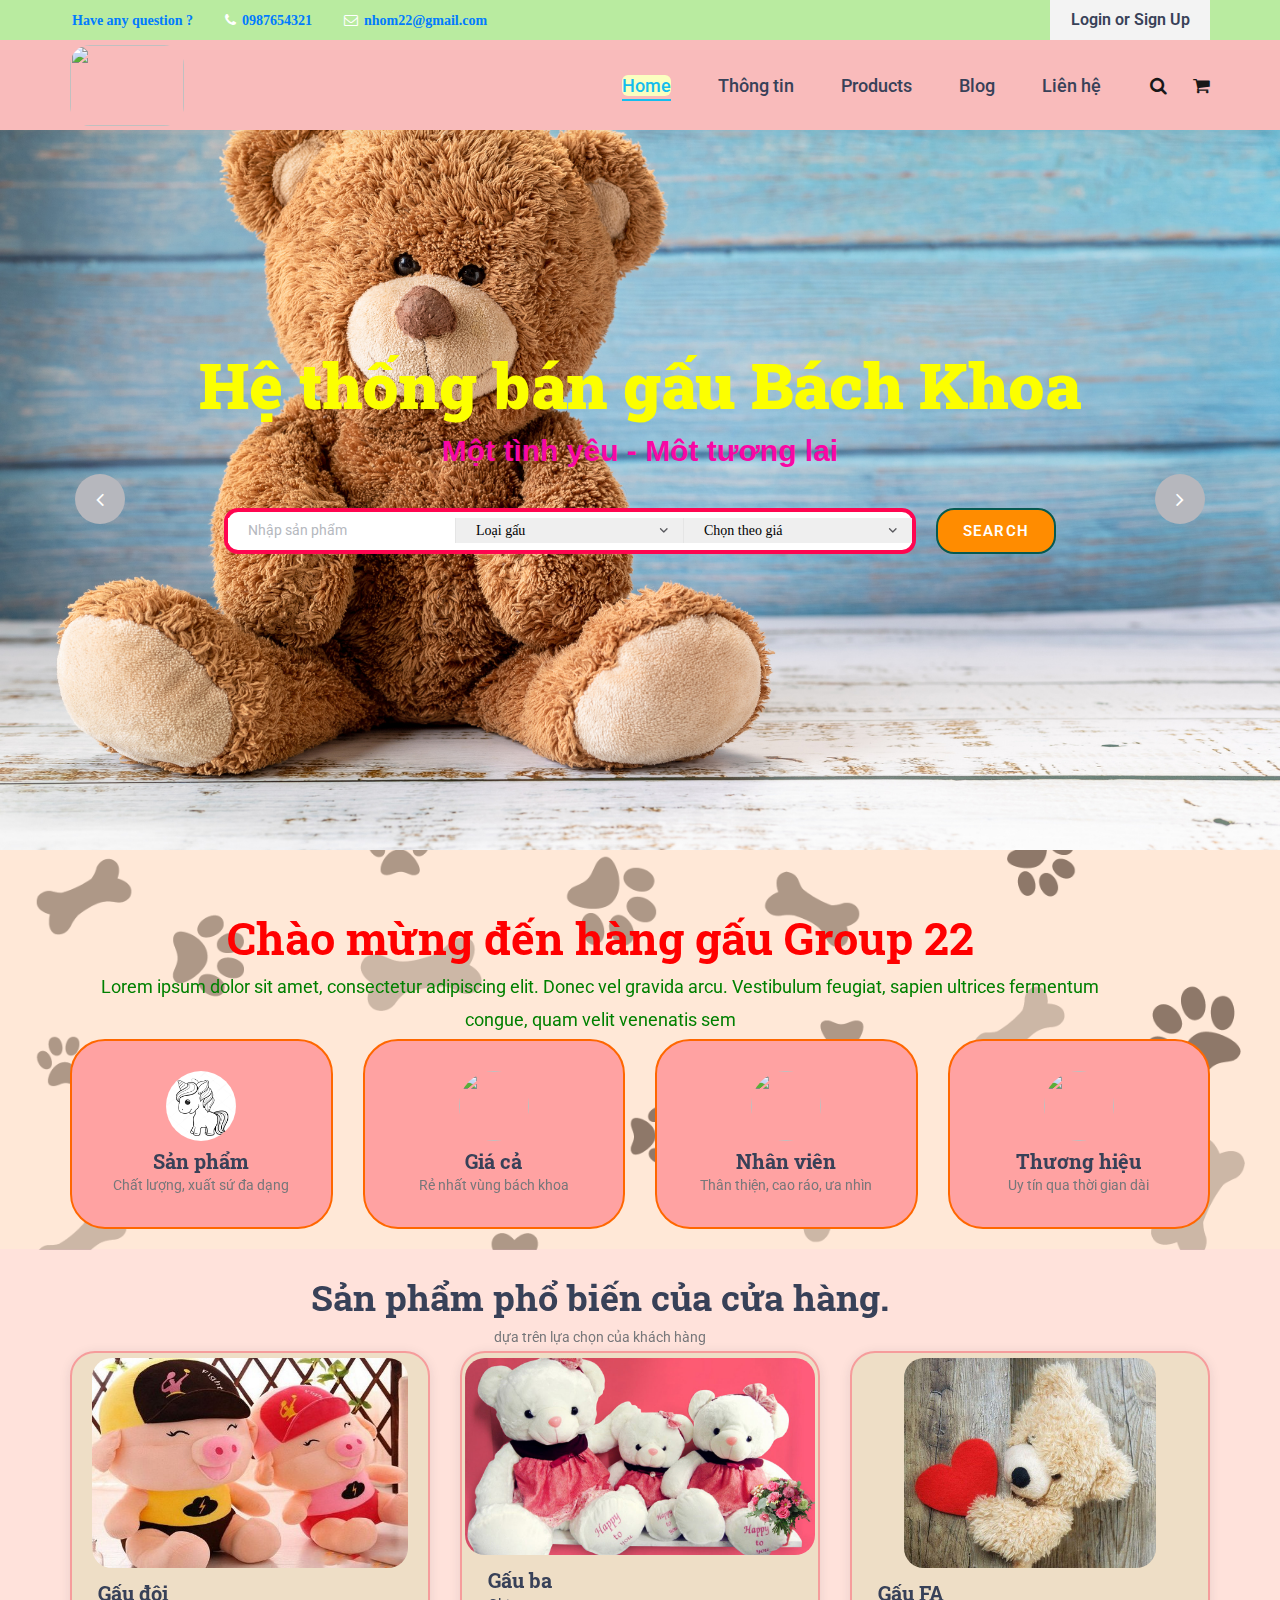
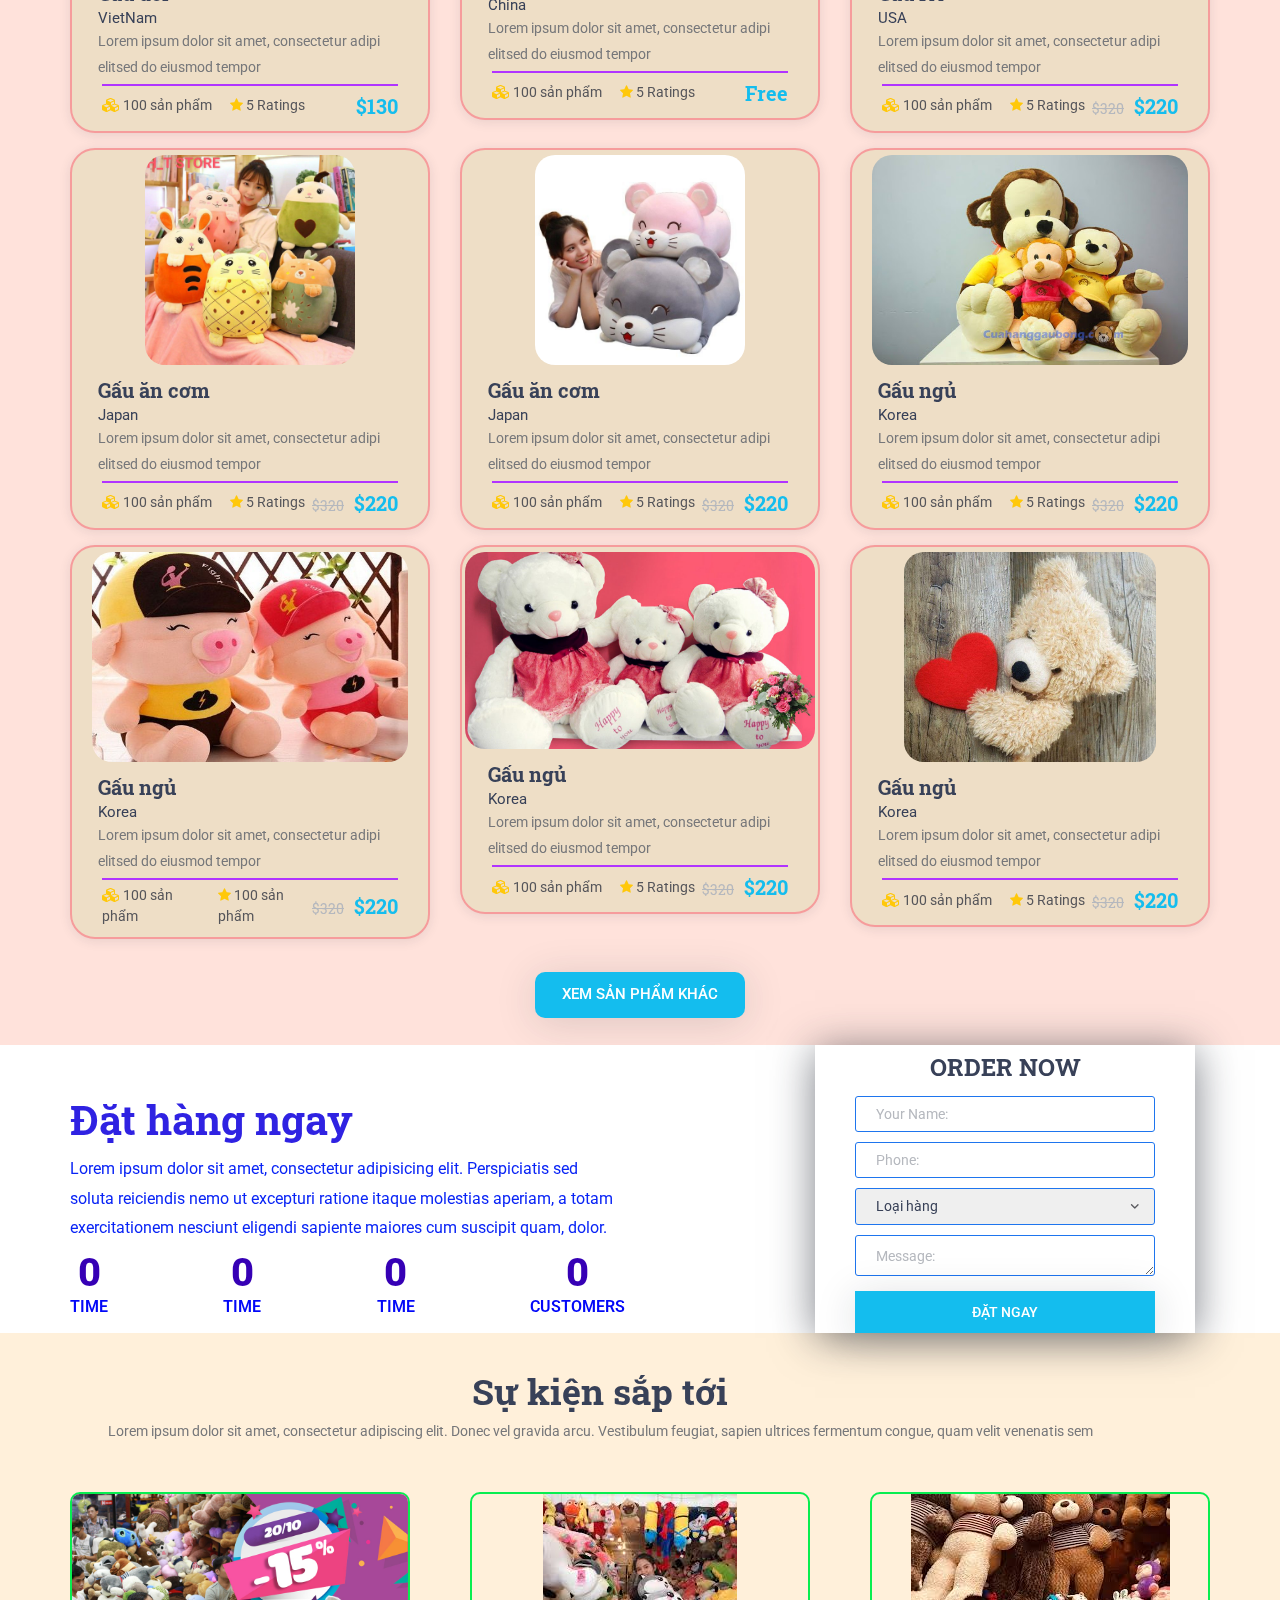
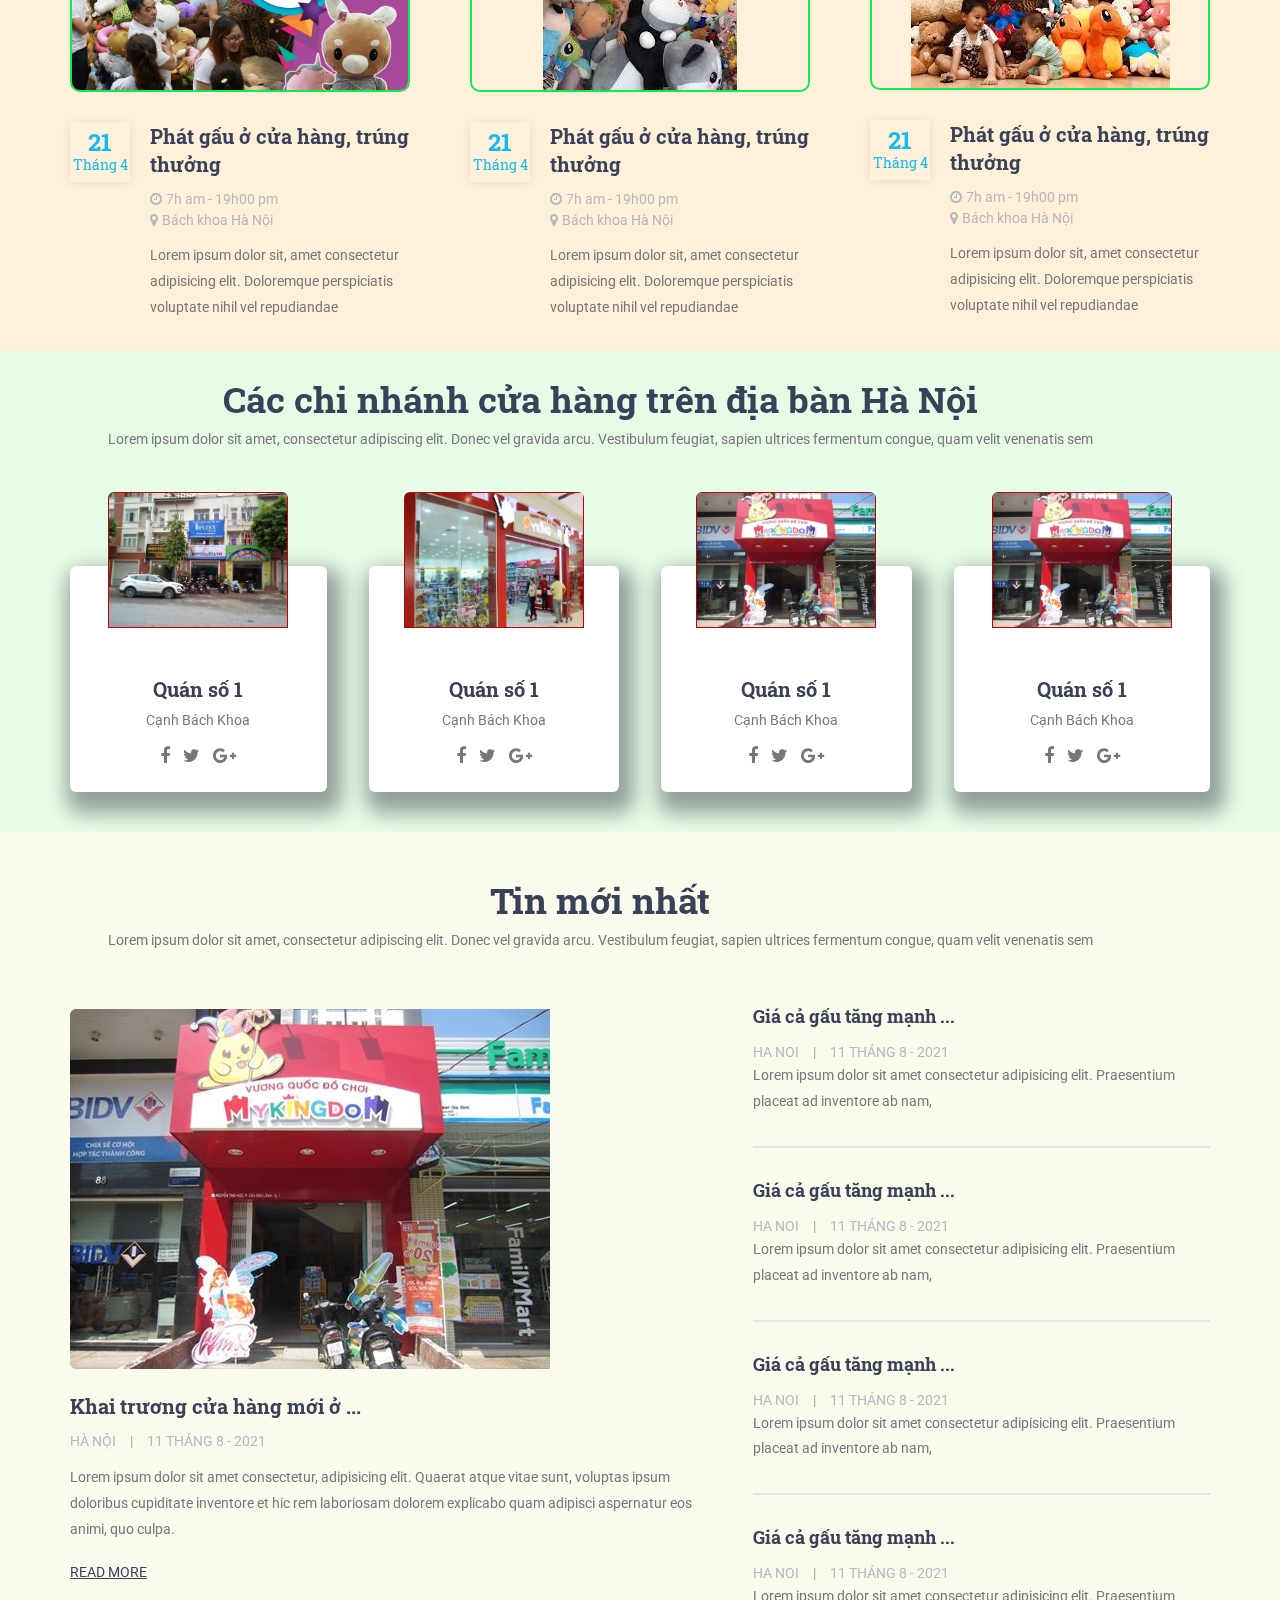
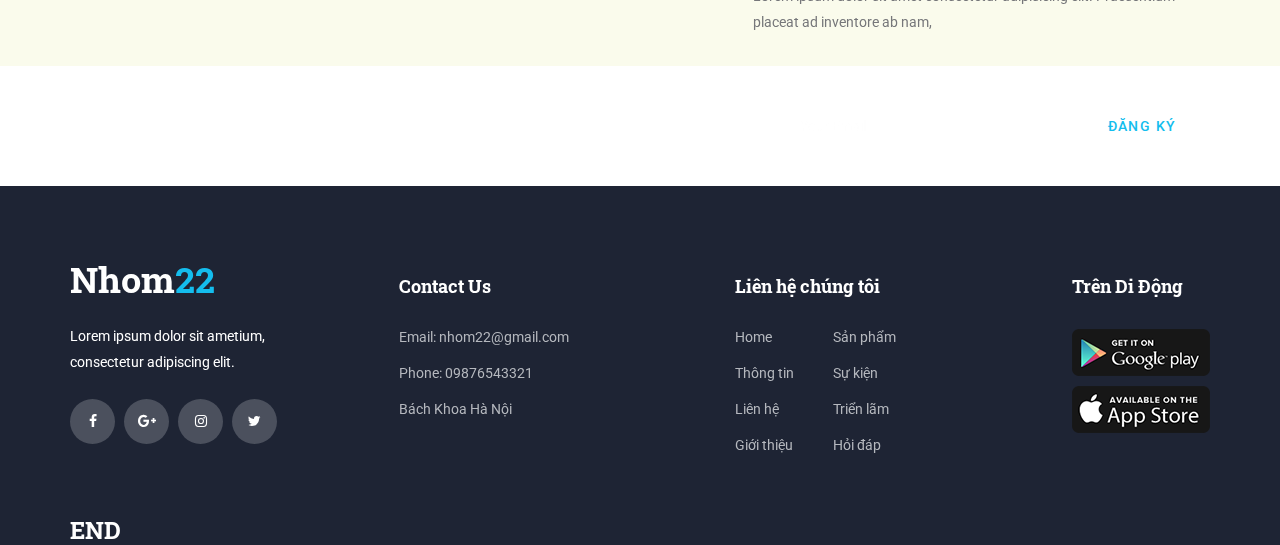
==== index.html @ e23684cd "upload" ====
<!DOCTYPE html>
<html lang="en">
<head>
<title>Nhóm 22</title>
<meta charset="utf-8">
<meta http-equiv="X-UA-Compatible" content="IE=edge">
<meta name="description" content="Unicat project">
<meta name="viewport" content="width=device-width, initial-scale=1">
<link rel="stylesheet" type="text/css" href="styles/bootstrap4/bootstrap.min.css">
<link href="plugins/font-awesome-4.7.0/css/font-awesome.min.css" rel="stylesheet" type="text/css">
<link rel="stylesheet" type="text/css" href="plugins/OwlCarousel2-2.2.1/owl.carousel.css">
<link rel="stylesheet" type="text/css" href="plugins/OwlCarousel2-2.2.1/owl.theme.default.css">
<link rel="stylesheet" type="text/css" href="plugins/OwlCarousel2-2.2.1/animate.css">
<link rel="stylesheet" type="text/css" href="styles/main_styles.css">
</head>
<body>

<div class="super_container">

	<!-- Header -->

	<header class="header">
			
		<!-- Top Bar -->
		<div class="top_bar">
			<div class="top_bar_container">
				<div class="container">
					<div class="row">
						<div class="col">
							<div class="top_bar_content d-flex flex-row align-items-center justify-content-start">
								<ul class="top_bar_contact_list">
									<li>
										<a id="question" href="">Have any question ?</a>
									</li>
									<li>
										<a href="">
											<i class="fa fa-phone" aria-hidden="true"></i>
											<div>0987654321</div>
										</a>
									</li>
									<li>
										<a href="">
											<i class="fa fa-envelope-o" aria-hidden="true"></i>
											<div>nhom22@gmail.com</div>
										</a>
									</li>
								</ul>
								<div class="top_bar_login ml-auto">
									<div class="login_button"><a href="#">Login or Sign Up</a></div>
								</div>
							</div>
						</div>
					</div>
				</div>
			</div>				
		</div>

		<!-- Header Content -->
		<div class="header_container">
			<div class="container">
				<div class="row">
					<div class="col">
						<div class="header_content d-flex flex-row align-items-center justify-content-start">
							<div class="logo_container">
								<a href="#">
									<img src="images/logo.png" alt="">
								</a>
							</div>
							<nav class="main_nav_contaner ml-auto">
								<ul class="main_nav">
									<li class="active"><a href="#">Home</a></li>
									<li><a href="">Thông tin</a></li>
									<li><a href="products.html">Products</a></li>
									<li><a href="">Blog</a></li>
									<li><a href="">Liên hệ</a></li>
								</ul>
								<div class="search_button"><i class="fa fa-search" aria-hidden="true"></i></div>

								<!-- Bonus tag -->

								<div class="shopping_cart"><i class="fa fa-shopping-cart" aria-hidden="true"></i></div>
								<div class="hamburger menu_mm">
									<i class="fa fa-bars menu_mm" aria-hidden="true"></i>
								</div>
							</nav>

						</div>
					</div>
				</div>
			</div>
		</div>

		<!-- Header Search Panel -->
		<div class="header_search_container">
			<div class="container">
				<div class="row">
					<div class="col">
						<div class="header_search_content d-flex flex-row align-items-center justify-content-end">
							<form action="#" class="header_search_form">
								<input type="search" class="search_input" placeholder="Search" required="required">
								<button class="header_search_button d-flex flex-column align-items-center justify-content-center">
									<i class="fa fa-search" aria-hidden="true"></i>
								</button>
							</form>
						</div>
					</div>
				</div>
			</div>			
		</div>			
	</header>

	<!-- Menu -->

	<div class="menu d-flex flex-column align-items-end justify-content-start text-right menu_mm trans_400">
		<div class="menu_close_container"><div class="menu_close"><div></div><div></div></div></div>
		<div class="search">
			<form action="#" class="header_search_form menu_mm">
				<input type="search" class="search_input menu_mm" placeholder="Search" required="required">
				<button class="header_search_button d-flex flex-column align-items-center justify-content-center menu_mm">
					<i class="fa fa-search menu_mm" aria-hidden="true"></i>
				</button>
			</form>
		</div>
		<nav class="menu_nav">
			<ul class="menu_mm">
				<li class="menu_mm"><a href="index.html">Home</a></li>
				<li class="menu_mm"><a href="#">Thông tin</a></li>
				<li class="menu_mm"><a href="#">Products</a></li>
				<li class="menu_mm"><a href="#">Blog</a></li>
				<li class="menu_mm"><a href="contact.html">Liên hệ</a></li>
			</ul>
		</nav>
	</div>
	
	<!-- Home -->

	<div class="home">
		<div class="home_slider_container">
			
			<!-- Home Slider -->
			<div class="owl-carousel owl-theme home_slider">
				
				<!-- Home Slider Item -->
				<div class="owl-item">
					<div class="home_slider_background" style="background-image:url(images/back_ground3.jpg)"></div>
					<div class="home_slider_content">
						<div class="container">
							<div class="row">
								<div class="col text-center">
									<div class="home_slider_title">Hệ thống bán gấu Bách Khoa</div>
									<div class="home_slider_subtitle">Một tình yêu - Môt tương lai</div>
									<div class="home_slider_form_container">
										<form action="#" id="home_search_form_1" class="home_search_form d-flex flex-lg-row flex-column align-items-center justify-content-between">
											<div class="d-flex flex-row align-items-center justify-content-start">
												<input type="search" class="home_search_input" placeholder="Nhập sản phẩm" required="required">
												<select class="dropdown_item_select home_search_input">
													<option>Loại gấu</option>
													<option>Category</option>
													<option>Category</option>
												</select>
												<select class="dropdown_item_select home_search_input">
													<option>Chọn theo giá</option>
													<option>>1000k</option>
													<option><500k</option>
												</select>
											</div>
											<button type="submit" class="home_search_button">search</button>
										</form>
									</div>
								</div>
							</div>
						</div>
					</div>
				</div>

				<!-- Home Slider Item -->
				<div class="owl-item">
					<div class="home_slider_background" style="background-image:url(images/back_ground6.jpg)"></div>
					<div class="home_slider_content">
						<div class="container">
							<div class="row">
								<div class="col text-center">
									<div class="home_slider_title">Hệ thống bán gấu Bách Khoa</div>
									<div class="home_slider_subtitle">Một tình yêu - Môt tương lai</div>
									<div class="home_slider_form_container">
										<form action="#" id="home_search_form_1" class="home_search_form d-flex flex-lg-row flex-column align-items-center justify-content-between">
											<div class="d-flex flex-row align-items-center justify-content-start">
												<input type="search" class="home_search_input" placeholder="Nhập sản phẩm" required="required">
												<select class="dropdown_item_select home_search_input">
													<option>Loại gấu</option>
													<option>Category</option>
													<option>Category</option>
												</select>
												<select class="dropdown_item_select home_search_input">
													<option>Chọn theo giá</option>
													<option>>1000k</option>
													<option><500k</option>
												</select>
											</div>
											<button type="submit" class="home_search_button">search</button>
										</form>
									</div>
								</div>
							</div>
						</div>
					</div>
				</div>

				<!-- Home Slider Item -->
				<div class="owl-item">
					<div class="home_slider_background" style="background-image:url(images/back_ground5.jpg)"></div>
					<div class="home_slider_content">
						<div class="container">
							<div class="row">
								<div class="col text-center">
									<div class="home_slider_title">Hệ thống bán gấu Bách Khoa</div>
									<div class="home_slider_subtitle">Một tình yêu - Môt tương lai</div>
									<div class="home_slider_form_container">
										<form action="#" id="home_search_form_1" class="home_search_form d-flex flex-lg-row flex-column align-items-center justify-content-between">
											<div class="d-flex flex-row align-items-center justify-content-start">
												<input type="search" class="home_search_input" placeholder="Nhập sản phẩm" required="required">
												<select class="dropdown_item_select home_search_input">
													<option>Loại gấu</option>
													<option>Category</option>
													<option>Category</option>
												</select>
												<select class="dropdown_item_select home_search_input">
													<option>Chọn theo giá</option>
													<option>>1000k</option>
													<option><500k</option>
												</select>
											</div>
											<button type="submit" class="home_search_button">search</button>
										</form>
									</div>
								</div>
							</div>
						</div>
					</div>
				</div>

			</div>
		</div>

		<!-- Home Slider Nav -->

		<div class="home_slider_nav home_slider_prev"><i class="fa fa-angle-left" aria-hidden="true"></i></div>
		<div class="home_slider_nav home_slider_next"><i class="fa fa-angle-right" aria-hidden="true"></i></div>
	</div>

	<!-- Features -->

	<div class="features">
		<div class="section_background parallax-window" data-parallax="scroll" data-image-src="images/features_background.jpg" data-speed="0.8"></div>
		<div class="container">
			<div class="row">
				<div class="col">
					<div class="section_title_container text-center">
						<h2 style="color: red; font-size: 45px;" class="section_title">Chào mừng đến hàng gấu Group 22</h2>
						<div class="section_subtitle"><p style="color: green; font-size: 18px;">Lorem ipsum dolor sit amet, consectetur adipiscing elit. Donec vel gravida arcu. Vestibulum feugiat, sapien ultrices fermentum congue, quam velit venenatis sem</p></div>
					</div>
				</div>
			</div>
			<div class="row features_row">
				
				<!-- Features Item -->
				<div class="col-lg-3 feature_col">
					<div class="feature text-center trans_400">
						<div class="feature_icon"><img style="width:70px; height: 70px; " src="images/icon_5.jpg" alt=""></div>
						<h3 class="feature_title">Sản phẩm</h3>
						<div class="feature_text"><p>Chất lượng, xuất sứ đa dạng</p></div>
					</div>
				</div>

				<!-- Features Item -->
				<div class="col-lg-3 feature_col">
					<div class="feature text-center trans_400">
						<div class="feature_icon"><img style="width:70px; height: 70px;" src="images/icon_6.png" alt=""></div>
						<h3 class="feature_title">Giá cả</h3>
						<div class="feature_text"><p>Rẻ nhất vùng bách khoa</p></div>
					</div>
				</div>

				<!-- Features Item -->
				<div class="col-lg-3 feature_col">
					<div class="feature text-center trans_400">
						<div class="feature_icon"><img style="width:70px; height: 70px;" src="images/icon_7.png" alt=""></div>
						<h3 class="feature_title">Nhân viên</h3>
						<div class="feature_text"><p>Thân thiện, cao ráo, ưa nhìn</p></div>
					</div>
				</div>

				<!-- Features Item -->
				<div class="col-lg-3 feature_col">
					<div class="feature text-center trans_400">
						<div class="feature_icon"><img style="width:70px; height: 70px;" src="images/icon_8.png" alt=""></div>
						<h3 class="feature_title">Thương hiệu</h3>
						<div class="feature_text"><p>Uy tín qua thời gian dài</p></div>
					</div>
				</div>

			</div>
		</div>
	</div>

	<!-- Popular Product -->

	<div class="products">
		<div class="section_background parallax-window" data-parallax="scroll" data-image-src="images/features_background.jpg" data-speed="0.8"></div>
		<div class="container">
			<div class="row">
				<div class="col">
					<div class="section_title_container text-center">
						<h2 class="section_title">Sản phẩm phổ biến của cửa hàng.</h2>
						<div class="section_subtitle"><p>dựa trên lựa chọn của khách hàng</p></div>
					</div>
				</div>
			</div>
			<div class="row product_row">
				
				<!-- Product -->
				<div class="col-lg-4 product_col">
					<div class="product">
						<div class="product_image"><img src="images/sanpham1.jpg" alt=""></div>
						<div class="product_body">
							<h3 class="product_title"><a href="productproduct.html">Gấu đôi</a></h3>
							<div class="product_teacher">VietNam</div>
							<div class="product_text">
								<p>Lorem ipsum dolor sit amet, consectetur adipi elitsed do eiusmod tempor</p>
							</div>
						</div>
						<div class="product_footer">
							<div class="product_footer_content d-flex flex-row align-items-center justify-content-start">
								<div class="product_info">
									<i class="fa fa-cubes" aria-hidden="true"></i>
									<span>100 sản phẩm</span>
								</div>
								<div class="product_info">
									<i class="fa fa-star" aria-hidden="true"></i>
									<span>5 Ratings</span>
								</div>
								<div class="product_price ml-auto">$130</div>
							</div>
						</div>
					</div>
				</div>

				<!-- Product -->
				<div class="col-lg-4 product_col">
					<div class="product">
						<div class="product_image"><img src="images/sanpham2.jpg" alt=""></div>
						<div class="product_body">
							<h3 class="product_title"><a href="index.html">Gấu ba</a></h3>
							<div class="product_teacher">China</div>
							<div class="product_text">
								<p>Lorem ipsum dolor sit amet, consectetur adipi elitsed do eiusmod tempor</p>
							</div>
						</div>
						<div class="product_footer">
							<div class="product_footer_content d-flex flex-row align-items-center justify-content-start">
								<div class="product_info">
									<i class="fa fa-cubes" aria-hidden="true"></i>
									<span>100 sản phẩm</span>
								</div>
								<div class="product_info">
									<i class="fa fa-star" aria-hidden="true"></i>
									<span>5 Ratings</span>
								</div>
								<div class="product_price ml-auto">Free</div>
							</div>
						</div>
					</div>
				</div>

				<!-- product -->
				<div class="col-lg-4 product_col">
					<div class="product">
						<div class="product_image"><img src="images/sanpham3.jpg" alt=""></div>
						<div class="product_body">
							<h3 class="product_title"><a href="product.html">Gấu FA</a></h3>
							<div class="product_teacher">USA</div>
							<div class="product_text">
								<p>Lorem ipsum dolor sit amet, consectetur adipi elitsed do eiusmod tempor</p>
							</div>
						</div>
						<div class="product_footer">
							<div class="product_footer_content d-flex flex-row align-items-center justify-content-start">
								<div class="product_info">
									<i class="fa fa-cubes" aria-hidden="true"></i>
									<span>100 sản phẩm</span>
								</div>
								<div class="product_info">
									<i class="fa fa-star" aria-hidden="true"></i>
									<span>5 Ratings</span>
								</div>
								<div class="product_price ml-auto"><span>$320</span>$220</div>
							</div>
						</div>
					</div>
				</div>

				<!-- product -->
				<div class="col-lg-4 product_col">
					<div class="product">
						<div class="product_image"><img src="images/sanpham4.jpg" alt=""></div>
						<div class="product_body">
							<h3 class="product_title"><a href="product.html">Gấu ăn cơm</a></h3>
							<div class="product_teacher">Japan</div>
							<div class="product_text">
								<p>Lorem ipsum dolor sit amet, consectetur adipi elitsed do eiusmod tempor</p>
							</div>
						</div>
						<div class="product_footer">
							<div class="product_footer_content d-flex flex-row align-items-center justify-content-start">
								<div class="product_info">
									<i class="fa fa-cubes" aria-hidden="true"></i>
									<span>100 sản phẩm</span>
								</div>
								<div class="product_info">
									<i class="fa fa-star" aria-hidden="true"></i>
									<span>5 Ratings</span>
								</div>
								<div class="product_price ml-auto"><span>$320</span>$220</div>
							</div>
						</div>
					</div>
				</div>

				<!-- product -->
				<div class="col-lg-4 product_col">
					<div class="product">
						<div class="product_image"><img src="images/sanpham5.jpg" alt=""></div>
						<div class="product_body">
							<h3 class="product_title"><a href="product.html">Gấu ăn cơm</a></h3>
							<div class="product_teacher">Japan</div>
							<div class="product_text">
								<p>Lorem ipsum dolor sit amet, consectetur adipi elitsed do eiusmod tempor</p>
							</div>
						</div>
						<div class="product_footer">
							<div class="product_footer_content d-flex flex-row align-items-center justify-content-start">
								<div class="product_info">
									<i class="fa fa-cubes" aria-hidden="true"></i>
									<span>100 sản phẩm</span>
								</div>
								<div class="product_info">
									<i class="fa fa-star" aria-hidden="true"></i>
									<span>5 Ratings</span>
								</div>
								<div class="product_price ml-auto"><span>$320</span>$220</div>
							</div>
						</div>
					</div>
				</div>

								<!-- product -->
				<div class="col-lg-4 product_col">
					<div class="product">
						<div class="product_image"><img src="images/sanpham6.jpg" alt=""></div>
						<div class="product_body">
							<h3 class="product_title"><a href="product.html">Gấu ngủ</a></h3>
							<div class="product_teacher">Korea</div>
							<div class="product_text">
								<p>Lorem ipsum dolor sit amet, consectetur adipi elitsed do eiusmod tempor</p>
							</div>
						</div>
						<div class="product_footer">
							<div class="product_footer_content d-flex flex-row align-items-center justify-content-start">
								<div class="product_info">
									<i class="fa fa-cubes" aria-hidden="true"></i>
									<span>100 sản phẩm</span>
								</div>
								<div class="product_info">
									<i class="fa fa-star" aria-hidden="true"></i>
									<span>5 Ratings</span>
								</div>
								<div class="product_price ml-auto"><span>$320</span>$220</div>
							</div>
						</div>
					</div>
				</div>

								<!-- product -->
				<div class="col-lg-4 product_col">
					<div class="product">
						<div class="product_image"><img src="images/sanpham1.jpg" alt=""></div>
						<div class="product_body">
							<h3 class="product_title"><a href="product.html">Gấu ngủ</a></h3>
							<div class="product_teacher">Korea</div>
							<div class="product_text">
								<p>Lorem ipsum dolor sit amet, consectetur adipi elitsed do eiusmod tempor</p>
							</div>
						</div>
						<div class="product_footer">
							<div class="product_footer_content d-flex flex-row align-items-center justify-content-start">
								<div class="product_info">
									<i class="fa fa-cubes" aria-hidden="true"></i>
									<span>100 sản phẩm</span>
								</div>
								<div class="product_info">
									<i class="fa fa-star" aria-hidden="true"></i>
									<span>100 sản phẩm</span>
								</div>
								<div class="product_price ml-auto"><span>$320</span>$220</div>
							</div>
						</div>
					</div>
				</div>

								<!-- product -->
				<div class="col-lg-4 product_col">
					<div class="product">
						<div class="product_image"><img src="images/sanpham2.jpg" alt=""></div>
						<div class="product_body">
							<h3 class="product_title"><a href="product.html">Gấu ngủ</a></h3>
							<div class="product_teacher">Korea</div>
							<div class="product_text">
								<p>Lorem ipsum dolor sit amet, consectetur adipi elitsed do eiusmod tempor</p>
							</div>
						</div>
						<div class="product_footer">
							<div class="product_footer_content d-flex flex-row align-items-center justify-content-start">
								<div class="product_info">
									<i class="fa fa-cubes" aria-hidden="true"></i>
									<span>100 sản phẩm</span>
								</div>
								<div class="product_info">
									<i class="fa fa-star" aria-hidden="true"></i>
									<span>5 Ratings</span>
								</div>
								<div class="product_price ml-auto"><span>$320</span>$220</div>
							</div>
						</div>
					</div>
				</div>

								<!-- product -->
				<div class="col-lg-4 product_col">
					<div class="product">
						<div class="product_image"><img src="images/sanpham3.jpg" alt=""></div>
						<div class="product_body">
							<h3 class="product_title"><a href="product.html">Gấu ngủ</a></h3>
							<div class="product_teacher">Korea</div>
							<div class="product_text">
								<p>Lorem ipsum dolor sit amet, consectetur adipi elitsed do eiusmod tempor</p>
							</div>
						</div>
						<div class="product_footer">
							<div class="product_footer_content d-flex flex-row align-items-center justify-content-start">
								<div class="product_info">
									<i class="fa fa-cubes" aria-hidden="true"></i>
									<span>100 sản phẩm</span>
								</div>
								<div class="product_info">
									<i class="fa fa-star" aria-hidden="true"></i>
									<span>5 Ratings</span>
								</div>
								<div class="product_price ml-auto"><span>$320</span>$220</div>
							</div>
						</div>
					</div>
				</div>



			</div>
			<div class="row">
				<div class="col">
					<div class="products_button trans_200"><a href="#">Xem sản phẩm khác</a></div>
				</div>
			</div>
		</div>
	</div>

	<!-- Counter -->

	<div class="counter">
		<div class="counter_background" style="background-image:url(images/counter_background1.png); opacity: 0.6"></div>
		<div class="container">
			<div class="row">
				<div class="col-lg-6">
					<div class="counter_content">
						<h2 class="counter_title">Đặt hàng ngay</h2>
						<div class="counter_text"><p>Lorem ipsum dolor sit amet, consectetur adipisicing elit. Perspiciatis sed soluta reiciendis nemo ut excepturi ratione itaque molestias aperiam, a totam exercitationem nesciunt eligendi sapiente maiores cum suscipit quam, dolor.</p></div>

						<!-- Milestones -->

						<div class="milestones d-flex flex-md-row flex-column align-items-center justify-content-between">
							
							<!-- Milestone -->
							<div class="milestone">
								<div class="milestone_counter" data-end-value="15">0</div>
								<div class="milestone_text">time</div>
							</div>

							<!-- Milestone -->
							<div class="milestone">
								<div class="milestone_counter" data-end-value="120" data-sign-after="k">0</div>
								<div class="milestone_text">time</div>
							</div>

							<!-- Milestone -->
							<div class="milestone">
								<div class="milestone_counter" data-end-value="670" data-sign-after="+">0</div>
								<div class="milestone_text">time</div>
							</div>

							<!-- Milestone -->
							<div class="milestone">
								<div class="milestone_counter" data-end-value="320">0</div>
								<div class="milestone_text">customers</div>
							</div>

						</div>
					</div>

				</div>
			</div>

			<div class="counter_form">
				<div class="row fill_height">
					<div class="col fill_height">
						<form class="counter_form_content d-flex flex-column align-items-center justify-content-center" action="#">
							<div class="counter_form_title">Order Now</div>
							<input type="text" class="counter_input" placeholder="Your Name:" required="required">
							<input type="tel" class="counter_input" placeholder="Phone:" required="required">
							<select name="counter_select" id="counter_select" class="counter_input counter_options">
								<option>Loại hàng</option>
								<option>1</option>
								<option>2</option>
								<option>3</option>
							</select>
							<textarea class="counter_input counter_text_input" placeholder="Message:" required="required"></textarea>
							<button type="submit" class="counter_form_button">Đặt ngay</button>
						</form>
					</div>
				</div>
			</div>

		</div>
	</div>

	<!-- Events -->

	<div class="events">
		<div class="container">
			<div class="row">
				<div class="col">
					<div class="section_title_container text-center">
						<h2 class="section_title">Sự kiện sắp tới</h2>
						<div class="section_subtitle"><p>Lorem ipsum dolor sit amet, consectetur adipiscing elit. Donec vel gravida arcu. Vestibulum feugiat, sapien ultrices fermentum congue, quam velit venenatis sem</p></div>
					</div>
				</div>
			</div>
			<div class="row events_row">

				<!-- Event -->
				<div class="col-lg-4 event_col">
					<div class="event event_left">
						<div class="event_image"><img src="images/event_4.jpg" alt=""></div>
						<div class="event_body d-flex flex-row align-items-start justify-content-start">
							<div class="event_date">
								<div class="d-flex flex-column align-items-center justify-content-center trans_200">
									<div class="event_day trans_200">21</div>
									<div class="event_month trans_200">Tháng 4</div>
								</div>
							</div>
							<div class="event_content">
								<div class="event_title"><a href="#">Phát gấu ở cửa hàng, trúng thưởng</a></div>
								<div class="event_info_container">
									<div class="event_info"><i class="fa fa-clock-o" aria-hidden="true"></i><span>7h am - 19h00 pm</span></div>
									<div class="event_info"><i class="fa fa-map-marker" aria-hidden="true"></i><span>Bách khoa Hà Nội</span></div>
									<div class="event_text">
										<p>Lorem ipsum dolor sit, amet consectetur adipisicing elit. Doloremque perspiciatis voluptate nihil vel repudiandae </p>
									</div>
								</div>
							</div>
						</div>
					</div>
				</div>

				<!-- Event -->
				<div class="col-lg-4 event_col">
					<div class="event event_mid">
						<div class="event_image"><img src="images/event_5.jpg" alt=""></div>
						<div class="event_body d-flex flex-row align-items-start justify-content-start">
							<div class="event_date">
								<div class="d-flex flex-column align-items-center justify-content-center trans_200">
									<div class="event_day trans_200">21</div>
									<div class="event_month trans_200">Tháng 4</div>
								</div>
							</div>
							<div class="event_content">
								<div class="event_title"><a href="#">Phát gấu ở cửa hàng, trúng thưởng</a></div>
								<div class="event_info_container">
									<div class="event_info"><i class="fa fa-clock-o" aria-hidden="true"></i><span>7h am - 19h00 pm</span></div>
									<div class="event_info"><i class="fa fa-map-marker" aria-hidden="true"></i><span>Bách khoa Hà Nội</span></div>
									<div class="event_text">
										<p>Lorem ipsum dolor sit, amet consectetur adipisicing elit. Doloremque perspiciatis voluptate nihil vel repudiandae </p>
									</div>
								</div>
							</div>
						</div>
					</div>
				</div>

				<!-- Event -->
				<div class="col-lg-4 event_col">
					<div class="event event_right">
						<div class="event_image"><img src="images/event_6.jpg" alt=""></div>
						<div class="event_body d-flex flex-row align-items-start justify-content-start">
							<div class="event_date">
								<div class="d-flex flex-column align-items-center justify-content-center trans_200">
									<div class="event_day trans_200">21</div>
									<div class="event_month trans_200">Tháng 4</div>
								</div>
							</div>
							<div class="event_content">
								<div class="event_title"><a href="#">Phát gấu ở cửa hàng, trúng thưởng</a></div>
								<div class="event_info_container">
									<div class="event_info"><i class="fa fa-clock-o" aria-hidden="true"></i><span>7h am - 19h00 pm</span></div>
									<div class="event_info"><i class="fa fa-map-marker" aria-hidden="true"></i><span>Bách khoa Hà Nội</span></div>
									<div class="event_text">
										<p>Lorem ipsum dolor sit, amet consectetur adipisicing elit. Doloremque perspiciatis voluptate nihil vel repudiandae </p>
									</div>
								</div>
							</div>
						</div>
					</div>
				</div>

			</div>
		</div>
	</div>

	<!-- Team -->

	<div class="team">
		<div class="team_background parallax-window" data-parallax="scroll" data-image-src="images/team_background.jpg" data-speed="0.8"></div>
		<div class="container">
			<div class="row">
				<div class="col">
					<div class="section_title_container text-center">
						<h2 class="section_title">Các chi nhánh cửa hàng trên địa bàn Hà Nội</h2>
						<div class="section_subtitle"><p>Lorem ipsum dolor sit amet, consectetur adipiscing elit. Donec vel gravida arcu. Vestibulum feugiat, sapien ultrices fermentum congue, quam velit venenatis sem</p></div>
					</div>
				</div>
			</div>
			<div class="row team_row">
				
				<!-- Team Item -->
				<div class="col-lg-3 col-md-6 team_col">
					<div class="team_item">
						<div class="team_image"><img src="images/team_5.jpg" alt=""></div>
						<div class="team_body">
							<div class="team_title"><a href="#">Quán số 1</a></div>
							<div class="team_subtitle">Cạnh Bách Khoa</div>
							<div class="social_list">
								<ul>
									<li><a href="#"><i class="fa fa-facebook" aria-hidden="true"></i></a></li>
									<li><a href="#"><i class="fa fa-twitter" aria-hidden="true"></i></a></li>
									<li><a href="#"><i class="fa fa-google-plus" aria-hidden="true"></i></a></li>
								</ul>
							</div>
						</div>
					</div>
				</div>

				<!-- Team Item -->
				<div class="col-lg-3 col-md-6 team_col">
					<div class="team_item">
						<div class="team_image"><img src="images/team_6.jpg" alt=""></div>
						<div class="team_body">
							<div class="team_title"><a href="#">Quán số 1</a></div>
							<div class="team_subtitle">Cạnh Bách Khoa</div>
							<div class="social_list">
								<ul>
									<li><a href="#"><i class="fa fa-facebook" aria-hidden="true"></i></a></li>
									<li><a href="#"><i class="fa fa-twitter" aria-hidden="true"></i></a></li>
									<li><a href="#"><i class="fa fa-google-plus" aria-hidden="true"></i></a></li>
								</ul>
							</div>
						</div>
					</div>
				</div>

				<!-- Team Item -->
				<div class="col-lg-3 col-md-6 team_col">
					<div class="team_item">
						<div class="team_image"><img src="images/team_7.jpg" alt=""></div>
						<div class="team_body">
							<div class="team_title"><a href="#">Quán số 1</a></div>
							<div class="team_subtitle">Cạnh Bách Khoa</div>
							<div class="social_list">
								<ul>
									<li><a href="#"><i class="fa fa-facebook" aria-hidden="true"></i></a></li>
									<li><a href="#"><i class="fa fa-twitter" aria-hidden="true"></i></a></li>
									<li><a href="#"><i class="fa fa-google-plus" aria-hidden="true"></i></a></li>
								</ul>
							</div>
						</div>
					</div>
				</div>

				<!-- Team Item -->
				<div class="col-lg-3 col-md-6 team_col">
					<div class="team_item">
						<div class="team_image"><img src="images/team_7.jpg" alt=""></div>
						<div class="team_body">
							<div class="team_title"><a href="#">Quán số 1</a></div>
							<div class="team_subtitle">Cạnh Bách Khoa</div>
							<div class="social_list">
								<ul>
									<li><a href="#"><i class="fa fa-facebook" aria-hidden="true"></i></a></li>
									<li><a href="#"><i class="fa fa-twitter" aria-hidden="true"></i></a></li>
									<li><a href="#"><i class="fa fa-google-plus" aria-hidden="true"></i></a></li>
								</ul>
							</div>
						</div>
					</div>
				</div>

			</div>
		</div>
	</div>

	<!-- Latest News -->

	<div class="news">
		<div class="news_background" style="background-image: url(images/products_background.jpg);"></div>
		<div class="container">
			<div class="row">
				<div class="col">
					<div class="section_title_container text-center">
						<h2 class="section_title">Tin mới nhất</h2>
						<div class="section_subtitle"><p>Lorem ipsum dolor sit amet, consectetur adipiscing elit. Donec vel gravida arcu. Vestibulum feugiat, sapien ultrices fermentum congue, quam velit venenatis sem</p></div>
					</div>
				</div>
			</div>
			<div class="row news_row">
				<div class="col-lg-7 news_col">
					
					<!-- News Post Large -->
					<div class="news_post_large_container">
						<div class="news_post_large">
							<div class="news_post_image"><img src="images/team_7.jpg" alt=""></div>
							<div class="news_post_large_title"><a href="">Khai trương cửa hàng mới ở ...</a></div>
							<div class="news_post_meta">
								<ul>
									<li><a href="#">Hà Nội</a></li>
									<li><a href="#">11 tháng 8 - 2021</a></li>
								</ul>
							</div>
							<div class="news_post_text">
								<p>Lorem ipsum dolor sit amet consectetur, adipisicing elit. Quaerat atque vitae sunt, voluptas ipsum doloribus cupiditate inventore et hic rem laboriosam dolorem explicabo quam adipisci aspernatur eos animi, quo culpa.</p>
							</div>
							<div class="news_post_link"><a href="">read more</a></div>
						</div>
					</div>
				</div>

				<div class="col-lg-5 news_col">
					<div class="news_posts_small">

						<!-- News Posts Small -->
						<div class="news_post_small">
							<div class="news_post_small_title"><a href="">Giá cả gấu tăng mạnh ...</a></div>
							<div class="news_post_meta">
								<ul>
									<li><a href="#">Ha Noi</a></li>
									<li><a href="#">11 tháng 8 - 2021</a></li>
								</ul>
								<p>Lorem ipsum dolor sit amet consectetur adipisicing elit. Praesentium placeat ad inventore ab nam, </p>
							</div>
						</div>

						<!-- News Posts Small -->
						<div class="news_post_small">
							<div class="news_post_small_title"><a href="">Giá cả gấu tăng mạnh ...</a></div>
							<div class="news_post_meta">
								<ul>
									<li><a href="#">Ha Noi</a></li>
									<li><a href="#">11 tháng 8 - 2021</a></li>
								</ul>
								<p>Lorem ipsum dolor sit amet consectetur adipisicing elit. Praesentium placeat ad inventore ab nam, </p>
							</div>
						</div>

						<!-- News Posts Small -->
						<div class="news_post_small">
							<div class="news_post_small_title"><a href="">Giá cả gấu tăng mạnh ...</a></div>
							<div class="news_post_meta">
								<ul>
									<li><a href="#">Ha Noi</a></li>
									<li><a href="#">11 tháng 8 - 2021</a></li>
								</ul>
								<p>Lorem ipsum dolor sit amet consectetur adipisicing elit. Praesentium placeat ad inventore ab nam, </p>
							</div>
						</div>

						<!-- News Posts Small -->
						<div class="news_post_small">
							<div class="news_post_small_title"><a href="">Giá cả gấu tăng mạnh ...</a></div>
							<div class="news_post_meta">
								<ul>
									<li><a href="#">Ha Noi</a></li>
									<li><a href="#">11 tháng 8 - 2021</a></li>
								</ul>
								<p>Lorem ipsum dolor sit amet consectetur adipisicing elit. Praesentium placeat ad inventore ab nam, </p>
							</div>
						</div>

					</div>
				</div>
			</div>
		</div>
	</div>

	<!-- Newsletter -->

	<div class="newsletter">
		<div class="newsletter_background parallax-window" data-parallax="scroll" data-image-src="images/newsletter.jpg" data-speed="0.8"></div>
		<div class="container">
			<div class="row">
				<div class="col">
					<div class="newsletter_container d-flex flex-lg-row flex-column align-items-center justify-content-start">

						<!-- Newsletter Content -->
						<div class="newsletter_content text-lg-left text-center">
							<div class="newsletter_title">Đăng ký để ửng hộ chúng tôi</div>
							<div class="newsletter_subtitle">Nhận thêm thông tin thú vị</div>
						</div>

						<!-- Newsletter Form -->
						<div class="newsletter_form_container ml-lg-auto">
							<form action="#" id="newsletter_form" class="newsletter_form d-flex flex-row align-items-center justify-content-center">
								<input type="email" class="newsletter_input" placeholder="Your Email" required="required">
								<button type="submit" class="newsletter_button">Đăng ký</button>
							</form>
						</div>

					</div>
				</div>
			</div>
		</div>
	</div>

	<!-- Footer -->

	<footer class="footer">
		<div class="footer_background" style="background-image:url(images/footer_background1.png); opacity: 0.4"></div>
		<div class="container">
			<div class="row footer_row">
				<div class="col">
					<div class="footer_content">
						<div class="row">

							<div class="col-lg-3 footer_col">
					
								<!-- Footer About -->
								<div class="footer_section footer_about">
									<div class="footer_logo_container">
										<a href="#">
											<div class="footer_logo_text">Nhom<span>22</span></div>
										</a>
									</div>
									<div class="footer_about_text">
										<p>Lorem ipsum dolor sit ametium, consectetur adipiscing elit.</p>
									</div>
									<div class="footer_social">
										<ul>
											<li><a href="#"><i class="fa fa-facebook" aria-hidden="true"></i></a></li>
											<li><a href="#"><i class="fa fa-google-plus" aria-hidden="true"></i></a></li>
											<li><a href="#"><i class="fa fa-instagram" aria-hidden="true"></i></a></li>
											<li><a href="#"><i class="fa fa-twitter" aria-hidden="true"></i></a></li>
										</ul>
									</div>
								</div>
								
							</div>

							<div class="col-lg-3 footer_col">
					
								<!-- Footer Contact -->
								<div class="footer_section footer_contact">
									<div class="footer_title">Contact Us</div>
									<div class="footer_contact_info">
										<ul>
											<li>Email: nhom22@gmail.com</li>
											<li>Phone:  09876543321</li>
											<li>Bách Khoa Hà Nội</li>
										</ul>
									</div>
								</div>
								
							</div>

							<div class="col-lg-3 footer_col">
					
								<!-- Footer links -->
								<div class="footer_section footer_links">
									<div class="footer_title">Liên hệ chúng tôi</div>
									<div class="footer_links_container">
										<ul>
											<li><a href="index.html">Home</a></li>
											<li><a href="index.html">Thông tin</a></li>
											<li><a href="index.html">Liên hệ</a></li>
											<li><a href="#">Giới thiệu</a></li>
											<li><a href="index.html">Sản phẩm</a></li>
											<li><a href="#">Sự kiện</a></li>
											<li><a href="#">Triển lãm</a></li>
											<li><a href="#">Hỏi đáp</a></li>
										</ul>
									</div>
								</div>
								
							</div>

							<div class="col-lg-3 footer_col clearfix">
					
								<!-- Footer links -->
								<div class="footer_section footer_mobile">
									<div class="footer_title">Trên Di Động</div>
									<div class="footer_mobile_content">
										<div class="footer_image"><a href="#"><img src="images/mobile_1.png" alt=""></a></div>
										<div class="footer_image"><a href="#"><img src="images/mobile_2.png" alt=""></a></div>
									</div>
								</div>
								
							</div>

						</div>
					</div>
				</div>
			</div>

			<div class="row copyright_row">
				<div class="col">
					<h3 style="color: white">END</h3>
				</div>
			</div>
		</div>
	</footer>
</div>

<script src="js/jquery-3.2.1.min.js"></script>
<script src="styles/bootstrap4/popper.js"></script>
<script src="styles/bootstrap4/bootstrap.min.js"></script>
<script src="plugins/greensock/TweenMax.min.js"></script>
<script src="plugins/greensock/TimelineMax.min.js"></script>
<script src="plugins/scrollmagic/ScrollMagic.min.js"></script>
<script src="plugins/greensock/animation.gsap.min.js"></script>
<script src="plugins/greensock/ScrollToPlugin.min.js"></script>
<script src="plugins/OwlCarousel2-2.2.1/owl.carousel.js"></script>
<script src="plugins/easing/easing.js"></script>
<script src="plugins/parallax-js-master/parallax.min.js"></script>
<script src="js/custom.js"></script>
</body>
</html>
---- styles/main_styles.css ----
@charset "utf-8";




@import url('https://fonts.googleapis.com/css?family=Roboto+Slab:400,700|Roboto:300,400,500,700,900');



*
{
	margin: 0;
	padding: 0;
	-webkit-font-smoothing: antialiased;
	-webkit-text-shadow: rgba(0,0,0,.01) 0 0 1px;
	text-shadow: rgba(0,0,0,.01) 0 0 1px;
}
body
{
	font-family: 'Roboto', sans-serif;
	font-size: 14px;
	font-weight: 400;
	background: #FFFFFF;
	color: #a5a5a5;
}
div
{
	display: block;
	position: relative;
	-webkit-box-sizing: border-box;
    -moz-box-sizing: border-box;
    box-sizing: border-box;
}
ul
{
	list-style: none;
	margin-bottom: 0px;
}
p
{
	font-family: 'Roboto', sans-serif;
	font-size: 14px;
	line-height: 1.85;
	font-weight: 400;
	color: #76777a;
	-webkit-font-smoothing: antialiased;
	-webkit-text-shadow: rgba(0,0,0,.01) 0 0 1px;
	text-shadow: rgba(0,0,0,.01) 0 0 1px;
}
p a
{
	display: inline;
	position: relative;
	color: inherit;
	border-bottom: solid 1px #ffa07f;
	-webkit-transition: all 200ms ease;
	-moz-transition: all 200ms ease;
	-ms-transition: all 200ms ease;
	-o-transition: all 200ms ease;
	transition: all 200ms ease;
}
p:last-of-type
{
	margin-bottom: 0;
}
a, a:hover, a:visited, a:active, a:link
{
	text-decoration: none;
	-webkit-font-smoothing: antialiased;
	-webkit-text-shadow: rgba(0,0,0,.01) 0 0 1px;
	text-shadow: rgba(0,0,0,.01) 0 0 1px;
}
p a:active
{
	position: relative;
	color: #FF6347;
}
p a:hover
{
	color: #FFFFFF;
	background: #ffa07f;
}
p a:hover::after
{
	opacity: 0.2;
}
::selection
{
	
}
p::selection
{
	
}
h1{font-size: 48px;}
h2{font-size: 36px;}
h3{font-size: 24px;}
h4{font-size: 18px;}
h5{font-size: 14px;}
h1, h2, h3, h4, h5, h6
{
	font-family: 'Roboto Slab', serif;
	font-weight: 700;
	-webkit-font-smoothing: antialiased;
	-webkit-text-shadow: rgba(0,0,0,.01) 0 0 1px;
	text-shadow: rgba(0,0,0,.01) 0 0 1px;
	color: #384158;
	margin-bottom: 0;
}
h1::selection, 
h2::selection, 
h3::selection, 
h4::selection, 
h5::selection, 
h6::selection
{
	
}
.form-control
{
	color: #db5246;
}
section
{
	display: block;
	position: relative;
	box-sizing: border-box;
}
.clear
{
	clear: both;
}
.clearfix::before, .clearfix::after
{
	content: "";
	display: table;
}
.clearfix::after
{
	clear: both;
}
.clearfix
{
	zoom: 1;
}
.float_left
{
	float: left;
}
.float_right
{
	float: right;
}
.trans_200
{
	-webkit-transition: all 200ms ease;
	-moz-transition: all 200ms ease;
	-ms-transition: all 200ms ease;
	-o-transition: all 200ms ease;
	transition: all 200ms ease;
}
.trans_300
{
	-webkit-transition: all 300ms ease;
	-moz-transition: all 300ms ease;
	-ms-transition: all 300ms ease;
	-o-transition: all 300ms ease;
	transition: all 300ms ease;
}
.trans_400
{
	-webkit-transition: all 400ms ease;
	-moz-transition: all 400ms ease;
	-ms-transition: all 400ms ease;
	-o-transition: all 400ms ease;
	transition: all 400ms ease;
}
.trans_500
{
	-webkit-transition: all 500ms ease;
	-moz-transition: all 500ms ease;
	-ms-transition: all 500ms ease;
	-o-transition: all 500ms ease;
	transition: all 500ms ease;
}
.fill_height
{
	height: 100%;
}
.super_container
{
	width: 100%;
	overflow: hidden;
}
.prlx_parent
{
	overflow: hidden;
}
.prlx
{
	height: 130% !important;
}
.parallax-window
{
    min-height: 400px;
    background: transparent;
}
.nopadding
{
	padding: 0px !important;
}

/*********************************
Header
*********************************/

.header
{
	position: fixed;
	top: 0;
	left: 0;
	width: 100%;
	z-index: 100;
	box-shadow: 0px 5px 20px rgba(0,0,0,0.05);
	-webkit-transition: all 200ms ease;
	-moz-transition: all 200ms ease;
	-ms-transition: all 200ms ease;
	-o-transition: all 200ms ease;
	transition: all 200ms ease;
}
.header.scrolled
{
	top: -40px;
}

/*********************************
Top Bar
*********************************/

.top_bar {
    width: 100%;
    background: #b9eba0;
}
.header.scrolled .top_bar
{

}
.top_bar_container
{
	width: 100%;
	height: 100%;
}
.top_bar_content
{
	width: 100%;
	height: 40px;
}
ul.top_bar_contact_list li a {
    display: -webkit-box;
    margin: 0px 6px 0px 2px;
    font-family: cursive;
    font-weight: 600;
}
.top_bar_contact_list li a:hover{
	text-decoration:revert;
}
.top_bar_contact_list li
{
	display: inline-block;
}
ul.top_bar_contact_list a i {
    margin: 0 6px 0 0px;
}
.question
{
	font-family: 'Roboto Slab', serif;
	font-size: 14px;
	color: #FFFFFF;
	margin-left: 0px;
}
a#question:hover {
    text-decoration: revert;
}
.top_bar_contact_list li i,
.top_bar_contact_list li > div
{
	display: inline-block;
	font-size: 14px;
	color: #FFFFFF;
}
.top_bar_contact_list li > div
{
	margin-left: 1px;
}
.top_bar_contact_list li:not(:last-child)
{
	margin-right: 21px;
}
.top_bar_login
{
	height: 100%;
}
.login_button
{
	width: 160px;
	height: 100%;
	background: #f3f3f3;
	text-align: center;
}
.login_button a {
    display: block;
    font-size: 16px;
    font-weight: 600;
    line-height: 40px;
    color: #384158;
}

.login_button a:hover {
    background: #0000ff5c;
}

/*********************************
 Header Content
*********************************/

.header_container
{
	width: 100%;
	background: #f9bbbb;
}

.header_container .logo_container {
    width: 10%;
    height: 90%;
}

.logo_container img {
    width: 100%;
    height: 100%;
    border-radius: 20px;
}
.header_content
{
	height: 90px;
	-webkit-transition: all 200ms ease;
	-moz-transition: all 200ms ease;
	-ms-transition: all 200ms ease;
	-o-transition: all 200ms ease;
	transition: all 200ms ease;
}
.header.scrolled .header_content
{
	height: 80px;
}

/*********************************
 Logo
*********************************/

.logo,
.logo_text
{
	display: inline-block;
}
.logo
{
	width: 60px;
	height: 60px;
	-webkit-transition: all 200ms ease;
	-moz-transition: all 200ms ease;
	-ms-transition: all 200ms ease;
	-o-transition: all 200ms ease;
	transition: all 200ms ease;
}
.logo img
{
	max-width: 100%;
}
.logo_text
{
	font-family: 'Roboto Slab', serif;
	font-size: 36px;
	font-weight: 700;
	line-height: 0.75;
	color: #384158;
	vertical-align: middle;
	margin-left: 7px;
	-webkit-transition: all 200ms ease;
	-moz-transition: all 200ms ease;
	-ms-transition: all 200ms ease;
	-o-transition: all 200ms ease;
	transition: all 200ms ease;
}
.logo_text span
{
	color: #14bdee;
}
.header.scrolled .logo
{
	width: 40px;
	height: 40px;
}
.header.scrolled .logo_text
{
	font-size: 24px;
}

/*********************************
Main Nav
*********************************/

.main_nav_contaner
{

}
.main_nav,
.search_button,
.shopping_cart
{
	display: inline-block;
}
.main_nav li
{
	display: inline-block;
	position: relative;
}
.main_nav li:not(:last-child)
{
	margin-right: 44px;
}
.main_nav li a
{
	font-size: 18px;
	font-weight: 500;
	color: #384158;
	-webkit-transition: all 200ms ease;
	-moz-transition: all 200ms ease;
	-ms-transition: all 200ms ease;
	-o-transition: all 200ms ease;
	transition: all 200ms ease;
}
.main_nav li a:hover, .main_nav li.active a {
    color: #14bdee;
    background: #fbffc0;
    border-radius: 6px;
}
.main_nav li.active::after
{
	display: block;
	position: absolute;
	bottom: -2px;
	left: 0;
	width: 100%;
	height: 2px;
	background: #14bdee;
	content: '';
}
.search_button
{
	margin-left: 46px;
	cursor: pointer;
}
.shopping_cart
{
	margin-left: 23px;
	cursor: pointer;
}
.search_button i,
.shopping_cart i
{
	font-size: 18px;
	color: #181818;
	-webkit-transition: all 200ms ease;
	-moz-transition: all 200ms ease;
	-ms-transition: all 200ms ease;
	-o-transition: all 200ms ease;
	transition: all 200ms ease;
}
.search_button:hover i,
.shopping_cart:hover i
{
	color: #14bdee;
}
.header_search_form
{
	display: block;
	position: relative;
	width: 40%;
}
.header_search_container
{
	position: absolute;
	bottom: 0px;
	left: 0px;
	width: 100%;
	background: #14bdee;
	z-index: -1;
	opacity: 0;
	-webkit-transition: all 400ms ease;
	-moz-transition: all 400ms ease;
	-ms-transition: all 400ms ease;
	-o-transition: all 400ms ease;
	transition: all 400ms ease;
}
.header_search_container.active
{
	bottom: -73px;
	opacity: 1;
}
.header_search_content
{
	width: 100%;
	height: 73px;
}
.search_input
{
	width: 100%;
	height: 40px;
	border: none;
	outline: none;
	padding-left: 20px;
}
.header_search_button
{
	position: absolute;
	top: 0;
	right: 0;
	width: 40px;
	height: 100%;
	border: none;
	outline: none;
	cursor: pointer;
}

/*********************************
 Hamburger
*********************************/

.hamburger_container
{

}
.hamburger
{
	display: none;
	cursor: pointer;
}
.hamburger i
{
	font-size: 20px;
	color: #353535;
	-webkit-transition: all 200ms ease;
	-moz-transition: all 200ms ease;
	-ms-transition: all 200ms ease;
	-o-transition: all 200ms ease;
	transition: all 200ms ease;
}
.hamburger:hover i
{
	color: #14bdee;
}

/*********************************
Menu
*********************************/

.menu
{
	position: fixed;
	top: 0;
	right: -400px;
	width: 400px;
	height: 100vh;
	background: #FFFFFF;
	z-index: 101;
	padding-right: 60px;
	padding-top: 87px;
	padding-left: 50px;
}
.menu .logo a
{
	color: #000000;
}
.menu.active
{
	right: 0;
}
.menu_close_container
{
	position: absolute;
	top: 30px;
	right: 60px;
	width: 18px;
	height: 18px;
	transform-origin: center center;
	-webkit-transform: rotate(45deg);
	-moz-transform: rotate(45deg);
	-ms-transform: rotate(45deg);
	-o-transform: rotate(45deg);
	transform: rotate(45deg);
	cursor: pointer;
}
.menu_close
{
	width: 100%;
	height: 100%;
	transform-style: preserve-3D;
}
.menu_close div
{
	width: 100%;
	height: 2px;
	background: #232323;
	top: 8px;
	-webkit-transition: all 200ms ease;
	-moz-transition: all 200ms ease;
	-ms-transition: all 200ms ease;
	-o-transition: all 200ms ease;
	transition: all 200ms ease;
}
.menu_close div:last-of-type
{
	-webkit-transform: rotate(90deg) translateX(-2px);
	-moz-transform: rotate(90deg) translateX(-2px);
	-ms-transform: rotate(90deg) translateX(-2px);
	-o-transform: rotate(90deg) translateX(-2px);
	transform: rotate(90deg) translateX(-2px);
	transform-origin: center;
}
.menu_close:hover div
{
	background: #937c6f;
}
.menu .logo
{
	margin-bottom: 60px;
}
.menu_nav ul li
{
	margin-bottom: 9px;
}
.menu_nav ul li a
{
	font-family: 'Roboto', sans-serif;
	font-size: 14px;
	text-transform: uppercase;
	color: rgba(0,0,0,1);
	font-weight: 700;
	letter-spacing: 0.1em;
	-webkit-transition: all 200ms ease;
	-moz-transition: all 200ms ease;
	-ms-transition: all 200ms ease;
	-o-transition: all 200ms ease;
	transition: all 200ms ease;
}
.menu_nav ul li a:hover
{
	color: #14bdee;
}
.menu .search
{
	width: 100%;
	margin-bottom: 67px;
}
.search
{
	display: inline-block;
	width: 400px;
	-webkit-transform: translateY(2px);
	-moz-transform: translateY(2px);
	-ms-transform: translateY(2px);
	-o-transform: translateY(2px);
	transform: translateY(2px);
}
.menu .header_search_form
{
	width: 100%;
}
.search form
{
	position: relative;
}
.menu .search_input
{
	width: 100%;
	height: 40px;
	background: rgba(0,0,0,0.1);
	border-radius: 3px;
	border: none;
	outline: none;
	padding-left: 15px;
	color: rgba(0,0,0,0.5);
}
.menu .search_input::-webkit-input-placeholder
{
	font-family: 'Roboto', sans-serif;
	font-size: 14px !important;
	font-weight: 400 !important;
	color: rgba(0,0,0,0.4) !important;
}
.menu .search_input:-moz-placeholder
{
	font-family: 'Roboto', sans-serif;
	font-size: 14px !important;
	font-weight: 400 !important;
	color: rgba(0,0,0,0.4) !important;
}
.menu .search_input::-moz-placeholder
{
	font-family: 'Roboto', sans-serif;
	font-size: 14px !important;
	font-weight: 400 !important;
	color: rgba(0,0,0,0.4) !important;
} 
.menu .search_input:-ms-input-placeholder
{ 
	font-family: 'Roboto', sans-serif;
	font-size: 14px !important;
	font-weight: 400 !important;
	color: rgba(0,0,0,0.4) !important;
}
.menu .search_input::input-placeholder
{
	font-family: 'Roboto', sans-serif;
	font-size: 14px !important;
	font-weight: 400 !important;
	color: rgba(0,0,0,0.4) !important;
}

/*********************************
 Section
*********************************/

.section_title_container
{
	max-width: 1000px;
	margin: 0px 0px 0px 30px;
	max-height: 100px;
}
.section_title
{
	line-height: 1;
}
.section_subtitle
{
	line-height: 1.85;
	margin-top: 10px;
}
.section_background
{
	position: absolute;
	top: 0;
	left: 0;
	width: 100%;
	height: 100%;
}

/*********************************
 Home
*********************************/

.home
{
	width: 100%;
	height: 850px;
}
.home_slider_container
{
	width: 100%;
	height: 100%;
}
.home_slider
{
	width: 100%;
	height: 100%;
}
.home_slider_background
{
	position: absolute;
	top: 0;
	left: 0;
	width: 100%;
	height: 100%;
	background-repeat: no-repeat;
	background-size: cover;
	background-position: center center;
}
.home_slider_content
{
	position: absolute;
	top: 41%;
	left: 0;
	width: 100%;
	height: auto;
}
.home_slider_title
{
	font-family: 'Roboto Slab', serif;
	font-size: 64px;
	font-weight: 1000;
	line-height: 1.1;
	color: #fcff00;
}
.home_slider_subtitle
{
	font-size: 30px;
	color: #f807a4;
	margin-top: 9px;
	font-weight: 650;
	font-family: sans-serif;
}
.home_slider_form_container
{
	width: 832px;
	margin: 0 auto;
	margin-top: 35px;
}
.home_search_form div {
    width: calc(100% - 140px);
    height: 46px;
    background: #FFFFFF;
    border-radius: 14px;
    font-size: 14px;
    font-family: cursive;
    border: #ff0550 4px solid;
 }
.home_search_input
{
	width: 33.33333333%;
	border: none;
	outline: none;
	height: 25px;
	padding-left: 20px;
}
.home_search_input:not(:last-child)
{
	border-right: solid 1px #e5e5e5;
}
.home_search_input::-webkit-input-placeholder
{
	font-family: 'Roboto', sans-serif;
	font-size: 14px !important;
	font-weight: 400 !important;
	color: #b5b8be !important;
}
.home_search_input:-moz-placeholder
{
	font-family: 'Roboto', sans-serif;
	font-size: 14px !important;
	font-weight: 400 !important;
	color: #b5b8be !important;
}
.home_search_input::-moz-placeholder
{
	font-family: 'Roboto', sans-serif;
	font-size: 14px !important;
	font-weight: 400 !important;
	color: #b5b8be !important;
} 
.home_search_input:-ms-input-placeholder
{ 
	font-family: 'Roboto', sans-serif;
	font-size: 14px !important;
	font-weight: 400 !important;
	color: #b5b8be !important;
}
.home_search_input::input-placeholder
{
	font-family: 'Roboto', sans-serif;
	font-size: 14px !important;
	font-weight: 400 !important;
	color: #b5b8be !important;
}
.dropdown_item_select
{
	position: relative;
	-webkit-appearance: none;
    -moz-appearance: none;
    -ms-appearance: none;
    -o-appearance: none;
    appearance: none;
    -webkit-box-shadow: 0px 0px 0px rgba(0, 0, 0, 0);
	-webkit-user-select: none;
	background-image: url(../images/down.png);
	background-position: center right;
	background-repeat: no-repeat;
	padding-right: 20px;
	padding-left: 20px;
}
.home_search_button {
    width: 120px;
    height: 46px;
    background: #ff8c00;
    border: #065a50 2px solid;
    outline: none;
    border-radius: 18px;
    font-size: 15px;
    font-weight: 600;
    color: #FFFFFF;
    text-transform: uppercase;
    letter-spacing: 0.1em;
    cursor: pointer;
}
.home_slider_nav
{
	position: absolute;
	top: 55.8%;
	width: 50px;
	background: #b6b7bd;
	border-radius: 50%;
	text-align: center;
	z-index: 10;
	cursor: pointer;
	-webkit-transition: all 200ms ease;
	-moz-transition: all 200ms ease;
	-ms-transition: all 200ms ease;
	-o-transition: all 200ms ease;
	transition: all 200ms ease;
}
.home_slider_prev
{
	left: 75px;
}
.home_slider_next
{
	right: 75px;
}
.home_slider_nav i
{
	line-height: 50px;
	color: #FFFFFF;
	font-size: 22px;
}
.home_slider_nav:hover
{
	background: #14bdee;
}

/*********************************Features
*********************************/

.features
{
	width: 100%;
	padding-top: 65px;
	padding-bottom: 20px;
	background-image: url('images/features_background.jpg');
	background-color: #ffa86342;
}
.features_row
{
	margin-top: 24px;
}
.feature
{
	width: 100%;
	padding-top: 30px;
	padding-bottom: 28px;
	padding-left: 15px;
	padding-right: 15px;
	background: #ffa2a2;
	border-radius: 35px;
	border: #ff6700 2px solid;
}
.feature:hover
{
	box-shadow: 0px 5px 40px rgb(29 34 47 / 47%);
}
.feature_icon
{
	height: 55px;
}
.feature_icon img
{
	max-width: 100%;
	border-radius: 38px;
}
.feature_title
{
	position: relative;
	font-size: 20px;
	margin-top: 23px;
}

/*********************************
Products
*********************************/

.products
{
	width: 100%;
	padding-top: 30px;
	padding-bottom: 27px;
	background: #ffa89354;
}
.products_row
{
	margin-top: 15px;
}
.product
{
	width: 100%;
	border-radius: 25px;
	background: #eedec6;
	box-shadow: 0px 2px 12px rgb(29 34 47 / 10%);
	border: 2px #f69c9c solid;
	margin: 0px 0 15px 0;
}
.product_image
{
	width: 100%;
	border-top-left-radius: 6px;
	border-top-right-radius: 6px;
	overflow: hidden;
	text-align: center;
}
.product_image img
{
	max-width: 350px;
	max-height: 210px;
	border-radius: 20px;
	margin-top: 5px;
}
.product_body
{
	padding-top: 10px;
	padding-left: 26px;
	padding-right: 34px;
	padding-bottom: 3px;
}
.product_title a
{
	font-family: 'Roboto Slab', serif;
	font-size: 20px;
	color: #384158;
	-webkit-transition: all 200ms ease;
	-moz-transition: all 200ms ease;
	-ms-transition: all 200ms ease;
	-o-transition: all 200ms ease;
	transition: all 200ms ease;
}
.product_title a:hover
{
	color: #14bdee;
}
.product_teacher
{
	font-size: 15px;
	font-weight: 400;
	color: #384158;
	margin-top: 0px;
}
.product_text
{
	margin-top: 0px;
}
.product_footer
{
	padding-left: 30px;
	padding-right: 30px;
}
.product_footer_content
{
	width: 100%;
	border-top: solid 2px #b134ff;
	padding-top: 5px;
	padding-bottom: 10px;
}
.product_info
{
	display: inline-block;
	font-size: 14px;
	font-weight: 400;
	color: #55555a;
}
.product_info:first-child
{
	margin-right: 18px;
}
.product_info i
{
	color: #ffc80a;
}
.product_price
{
	font-family: 'Roboto Slab', serif;
	font-size: 20px;
	font-weight: 700;
	color: #14bdee;
}
.product_price span
{
	font-family: 'Roboto Slab', serif;
	font-size: 14px;
	font-weight: 400;
	text-decoration: line-through;
	color: #b5b8be;
	margin-right: 10px;
}
.products_button
{
	width: 210px;
	height: 46px;
	border-radius: 10px;
	background: #14bdee;
	text-align: center;
	margin: 0 auto;
	margin-top: 18px;
	box-shadow: 0px 5px 40px rgba(29,34,47,0.15);
}
.products_button:hover
{
	box-shadow: 0px 5px 40px rgba(29,34,47,0.45);
}
.products_button a
{
	display: block;
	font-size: 15px;
	font-weight: 500;
	text-transform: uppercase;
	line-height: 45px;
	color: #FFFFFF;
}

/*********************************
Counter
*********************************/

.counter
{
	width: 100%;
	background: #FFFFFF;
	z-index: 2;
}
.counter_background
{
	position: absolute;
	top: 0;
	left: 0;
	width: 100%;
	height: 100%;
	background-repeat: no-repeat;
	background-size: cover;
	background-position: center center;
}
.counter_content
{
	padding-top: 50px;
	padding-bottom: 14px;
}
.counter_title
{
	font-family: 'Roboto Slab', serif;
	color: #2f22e2;
	font-weight: 700;
	font-size: 41px;
}
.counter_text
{
	margin-top: 10px;
}
.counter_text p
{
	color: #0924f6;
	font-size: 16px;
}
.milestones
{
	margin-top: 15px;
}
.milestone
{
	text-align: center;
}
.milestone:not(:last-child)::after
{
	display: block;
	position: absolute;
	top: 0;
	right: -45px;
	width: 1px;
	height: 70px;
	background: rgba(255,255,255,0.2);
	content: '';
	-webkit-transform: rotate(30deg);
	-moz-transform: rotate(30deg);
	-ms-transform: rotate(30deg);
	-o-transform: rotate(30deg);
	transform: rotate(30deg);

}
.milestone_counter
{
	font-size: 40px;
	font-weight: 800;
	line-height: 0.75;
	color: #3600b5;
}
.milestone_text
{
	font-size: 16px;
	font-weight: 600;
	color: #0208f8;
	text-transform: uppercase;
	margin-top: 7px;
}
.counter_form
{
	position: absolute;
	top: 0px;
	right: 30px;
	width: 380px;
	height: 100%;
	background: #FFFFFF;
	padding-left: 40px;
	padding-right: 40px;
	box-shadow: 0px 5px 40px rgb(29 34 47 / 58%);
}
.counter_form_content
{
	display: block;
	position: relative;
	width: 100%;
	height: 100%;
}
.counter_form_title
{
	font-family: 'Roboto Slab', serif;
	font-size: 24px;
	font-weight: 700;
	color: #384158;
	text-transform: uppercase;
	line-height: 0.65;
	margin-bottom: 20px;
	margin-top: 15px;
}
.counter_input
{
	width: 100%;
	height: 40px;
	border: solid 1px #1e75ee;
	border-radius: 3px;
	padding-left: 20px;
	outline: none;
	color: #384158;
	font-size: 14px;
}
.counter_input:not(:last-child)
{
	margin-bottom: 10px;
}
.counter_text_input
{
	height: 45px;
	padding-top: 10px;
}
.counter_options
{
	position: relative;
	-webkit-appearance: none;
    -moz-appearance: none;
    -ms-appearance: none;
    -o-appearance: none;
    appearance: none;
    -webkit-box-shadow: 0px 0px 0px rgba(0, 0, 0, 0);
	-webkit-user-select: none;
	background-image: url(../images/down.png);
	background-position: center right;
	background-repeat: no-repeat;
}
.counter_input::-webkit-input-placeholder,
.counter_text_input::-webkit-input-placeholder
{
	font-size: 14px !important;
	font-weight: 400 !important;
	color: #b5b8be !important;
}
.counter_input:-moz-placeholder,
.counter_text_input:-moz-placeholder
{
	font-size: 14px !important;
	font-weight: 400 !important;
	color: #b5b8be !important;
}
.counter_input::-moz-placeholder,
.counter_text_input::-moz-placeholder
{
	font-size: 14px !important;
	font-weight: 400 !important;
	color: #b5b8be !important;
} 
.counter_input:-ms-input-placeholder,
.counter_text_input:-ms-input-placeholder
{ 
	font-size: 14px !important;
	font-weight: 400 !important;
	color: #b5b8be !important;
}
.counter_input::input-placeholder,
.counter_text_input::input-placeholder
{
	font-size: 14px !important;
	font-weight: 400 !important;
	color: #b5b8be !important;
}
.counter_form_button
{
	width: 100%;
	height: 46px;
	color: #FFFFFF;
	font-size: 14px;
	font-weight: 500;
	text-transform: uppercase;
	border: none;
	outline: none;
	background: #14bdee;
	cursor: pointer;
	margin-top: 5px;
	box-shadow: 0px 5px 40px rgba(29,34,47,0.15);
	-webkit-transition: all 200ms ease;
	-moz-transition: all 200ms ease;
	-ms-transition: all 200ms ease;
	-o-transition: all 200ms ease;
	transition: all 200ms ease;
}
.counter_form_button:hover
{
	box-shadow: 0px 5px 40px rgba(29,34,47,0.45);
}

/*********************************
Events
*********************************/

.events
{
	width: 100%;
	padding-top: 40px;
	padding-bottom: 0;
	background: #fff0da;
}
.events_row
{
	margin-top: 47px;
}
.event_left
{
	padding-right: 20px;
}
.event_mid
{
	padding-left: 10px;
	padding-right: 10px;
}
.event_right
{
	padding-left: 20px;
}
.event_image
{
	border: 2px #08ee50 solid;
	width: 100%;
	border-radius: 10px;
	overflow: hidden;
	text-align: center;
	max-height: 200px;
}
.event_image img
{
	max-width: 100%;
}
.event_body
{
	padding-top: 30px;
	padding-bottom: 30px;
}
.event_date
{
	box-shadow: 0px 1px 10px rgba(29, 34, 47, 0.1);
}
.event_date > div
{
	width: 60px;
	height: 60px;
}
.event_day
{
	font-family: 'Roboto Slab', serif;
	font-size: 24px;
	color: #14bdee;
	font-weight: 700;
	line-height: 0.75;
}
.event_month
{
	font-family: 'Roboto Slab', serif;
	font-size: 14px;
	color: #14bdee;
	font-weight: 400;
	line-height: 0.75;
	margin-top: 9px;
}
.event:hover .event_date > div
{
	background: #14bdee;
}
.event:hover .event_day,
.event:hover .event_month
{
	color: #FFFFFF;
}
.event_content
{
	padding-left: 20px;
}
.event_title a
{
	font-family: 'Roboto Slab', serif;
	font-size: 20px;
	font-weight: 700;
	line-height: 1.4;
	color: #384158;
	-webkit-transition: all 200ms ease;
	-moz-transition: all 200ms ease;
	-ms-transition: all 200ms ease;
	-o-transition: all 200ms ease;
	transition: all 200ms ease;
}
.event_title a:hover
{
	color: #14bdee;
}
.event_info_container
{
	margin-top: 11px;
}
.event_info
{
	display: inline-block;
	color: #b5b8be;
	font-size: 14px;
}
.event_info:not(:last-child)
{
	margin-right: 17px;
}
.event_info span
{
	margin-left: 4px;
}
.event_text
{
	margin-top: 12px;
}

/*********************************
Team
*********************************/

.team
{
	width: 100%;
	padding-top: 30px;
	background: #b1f4b14d;
}
.team_background
{
	position: absolute;
	top: 0;
	left: 0;
	width: 100%;
	height: 100%;
}
.team_row
{
	margin-top: 40px;
}
.team_col
{
	margin-bottom: 40px;
}
.team_item
{
	width: 100%;
}
.team_image
{
	width: 180px;
	height: 160px;
	border-radius: 6px;
	overflow: hidden;
	margin-left: auto;
	margin-right: auto;
	margin-bottom: -86px;
	z-index: 5;
}
.team_image img
{	border: 1.5px #c20202 solid;
	max-width: 100%;
}
.team_body
{
	width: 100%;
	padding-top: 108px;
	padding-bottom: 24px;
	background: #FFFFFF;
	border-radius: 6px;
	box-shadow: 6px 12px 20px 9px rgb(29 34 47 / 42%);
	text-align: center;
	-webkit-transition: all 200ms ease;
	-moz-transition: all 200ms ease;
	-ms-transition: all 200ms ease;
	-o-transition: all 200ms ease;
	transition: all 200ms ease;
}
.team_item:hover .team_body
{
	box-shadow: 0px 5px 40px rgba(29,34,47,0.15);
}
.team_title a
{
	font-family: 'Roboto Slab', serif;
	font-size: 20px;
	font-weight: 700;
	color: #384158;
	-webkit-transition: all 200ms ease;
	-moz-transition: all 200ms ease;
	-ms-transition: all 200ms ease;
	-o-transition: all 200ms ease;
	transition: all 200ms ease;
}
.team_title a:hover
{
	color: #14bdee;
}
.team_subtitle
{
	font-size: 14px;
	font-weight: 400;
	color: #76777a;
	margin-top: 6px;
}
.social_list
{
	margin-top: 16px;
}
.social_list ul li
{
	display: inline-block;
}
.social_list ul li:not(:last-child)
{
	margin-right: 10px;
}
.social_list ul li a i
{
	font-size: 18px;
	color: #76777a;
	-webkit-transition: all 200ms ease;
	-moz-transition: all 200ms ease;
	-ms-transition: all 200ms ease;
	-o-transition: all 200ms ease;
	transition: all 200ms ease;
}
.social_list ul li:hover a i
{
	color: #14bdee;
}
.team_col .team_item
{
	padding-left: 6px;
	padding-right: 6px;
}
.team_col:first-child .team_item
{
	padding-left: 0;
	padding-right: 6px;
}
.team_col:nth-child(4n) .team_item
{
	padding-left: 6px;
	padding-right: 0;
}

/*********************************
News
*********************************/

.news
{
	width: 100%;
	padding-top: 50px;
	padding-bottom: 30px;
	background: #eef3c34f;
	position: relative;
}

.news_background {
    position: absolute;
    top: 0;
    left: 0;
    width: 100%;
    height: 100%;
}
.news_row
{
	margin-top: 55px;
}
.news_post_large_container
{
	padding-right: 30px;
}
.news_post_large
{
	width: 100%;
}
.news_post_image
{
	width: 100%;
	border-radius: 6px;
	overflow: hidden;
}
.news_post_image img
{
	max-width: 100%;
}
.news_post_large_title
{
	margin-top: 23px;
}
.news_post_large_title a
{
	font-family: 'Roboto Slab', serif;
	font-size: 20px;
	font-weight: 700;
	color: #384158;
	line-height: 1.4;
	-webkit-transition: all 200ms ease;
	-moz-transition: all 200ms ease;
	-ms-transition: all 200ms ease;
	-o-transition: all 200ms ease;
	transition: all 200ms ease;
}
.news_post_large_title a:hover
{
	color: #14bdee;
}
.news_post_meta
{
	margin-top: 11px;
}
.news_post_meta ul li
{
	display: inline-block;
	position: relative;
}
.news_post_meta ul li:not(:last-of-type)::after
{
	display: inline-block;
	position: relative;
	content: '|';
	margin-left: 14px;
	margin-right: 11px;
}
.news_post_meta ul li a
{
	font-size: 14px;
	font-weight: 400;
	color: #b5b8be;
	text-transform: uppercase;
	-webkit-transition: all 200ms ease;
	-moz-transition: all 200ms ease;
	-ms-transition: all 200ms ease;
	-o-transition: all 200ms ease;
	transition: all 200ms ease;
}
.news_post_meta ul li a:hover
{
	color: #14bdee;
}
.news_post_text
{
	margin-top: 13px;
}
.news_post_link
{
	margin-top: 19px;
}
.news_post_link a
{
	font-size: 14px;
	font-weight: 400;
	text-transform: uppercase;
	color: #384158;
	text-decoration: underline;
	-webkit-transition: all 200ms ease;
	-moz-transition: all 200ms ease;
	-ms-transition: all 200ms ease;
	-o-transition: all 200ms ease;
	transition: all 200ms ease;
}
.news_post_link a:hover
{
	color: #14bdee;
}
.news_posts_small
{
	margin-top: -6px;
}
.news_post_small:not(:last-child)
{
	padding-bottom: 31px;
	border-bottom: solid 2px #e5e5e5;
}
.news_post_small:not(:first-child)
{
	padding-top: 29px;
}
.news_post_small_title a
{
	font-family: 'Roboto Slab', serif;
	font-size: 18px;
	font-weight: 700;
	line-height: 1.55;
	color: #384158;
	-webkit-transition: all 200ms ease;
	-moz-transition: all 200ms ease;
	-ms-transition: all 200ms ease;
	-o-transition: all 200ms ease;
	transition: all 200ms ease;
}
.news_post_small_title a:hover
{
	color: #14bdee;
}

/*********************************
 Newsletter
*********************************/

.newsletter
{
	width: 100%;
}
.newsletter_background
{
	position: absolute;
	top: 0;
	left: 0;
	width: 100%;
	height: 100%;
}
.newsletter_container
{
	width: 100%;
	height: 120px;
}
.newsletter_title
{
	font-family: 'Roboto Slab', serif;
	font-size: 20px;
	font-weight: 700;
	text-transform: uppercase;
	color: #FFFFFF;
}
.newsletter_subtitle
{
	font-size: 14px;
	font-weight: 400;
	color: #FFFFFF;
	margin-top: 6px;
}
.newsletter_form_container
{
	width: 450px;
	padding-left: 20px;
}
.newsletter_form
{
	display: block;
	position: relative;
	width: 100%;
}
.newsletter_input
{
	width: calc(100% - 136px);
	height: 40px;
	background: rgba(255,255,255,0.4);
	border: none;
	outline: none;
	padding-left: 20px;
	color: #FFFFFF;
	border-top-left-radius: 3px;
	border-bottom-left-radius: 3px;
}
.newsletter_input::-webkit-input-placeholder
{
	font-size: 14px !important;
	font-weight: 400 !important;
	color: #FFFFFF !important;
}
.newsletter_input:-moz-placeholder
{
	font-size: 14px !important;
	font-weight: 400 !important;
	color: #FFFFFF !important;
}
.newsletter_input::-moz-placeholder
{
	font-size: 14px !important;
	font-weight: 400 !important;
	color: #FFFFFF !important;
} 
.newsletter_input:-ms-input-placeholder
{ 
	font-size: 14px !important;
	font-weight: 400 !important;
	color: #FFFFFF !important;
}
.newsletter_input::input-placeholder
{
	font-size: 14px !important;
	font-weight: 400 !important;
	color: #FFFFFF !important;
}
.newsletter_button
{
	width: 136px;
	height: 40px;
	background: #FFFFFF;
	border-radius: 3px;
	border: none;
	outline: none;
	cursor: pointer;
	font-size: 14px;
	text-transform: uppercase;
	color: #14bdee;
	font-weight: 500;
	letter-spacing: 0.1em;
}

/*********************************
Footer
*********************************/

.footer
{
	display: block;
	position: relative;
	width: 100%;
	background: #1e2434;
	padding-top: 94px;
}
.footer_background
{
	position: absolute;
	top: 0;
	left: 0;
	width: 100%;
	height: 100%;
	background-repeat: no-repeat;
	background-size: cover;
	background-position: center center;
}
.footer_content
{
	padding-bottom: 53px;
}
.footer_logo_text
{
	font-family: 'Roboto Slab', serif;
	font-size: 36px;
	font-weight: 700;
	line-height: 0.75;
	color: #FFFFFF;
	-webkit-transition: all 200ms ease;
	-moz-transition: all 200ms ease;
	-ms-transition: all 200ms ease;
	-o-transition: all 200ms ease;
	transition: all 200ms ease;
}
.footer_logo_text span
{
	color: #14bdee;
}
.footer_title
{
	font-family: 'Roboto Slab', serif;
	font-size: 18px;
	font-weight: 700;
	color: #FFFFFF;
	line-height: 0.75;
}
.footer_logo_container
{
	margin-top: -14px;
}
.footer_about_text
{
	margin-top: 31px;
}
.footer_about_text p
{
	color: #FFFFFF;
}
.footer_social
{
	margin-top: 23px;
}
.footer_social ul li
{
	display: inline-block;
	width: 45px;
	height: 45px;
	background: #4b505d;
	border-radius: 50%;
	-webkit-transition: all 200ms ease;
	-moz-transition: all 200ms ease;
	-ms-transition: all 200ms ease;
	-o-transition: all 200ms ease;
	transition: all 200ms ease;
}
.footer_social ul li:not(:last-child)
{
	margin-right: 6px;
}
.footer_social ul li a
{
	display: block;
	position: relative;
	text-align: center;
}
.footer_social ul li a i
{
	color: #FFFFFF;
	line-height: 45px;
}
.footer_social ul li:hover
{
	background: #14bdee;
}
.footer_contact
{
	padding-left: 36px;
}
.footer_contact_info
{
	margin-top: 33px;
}
.footer_contact_info ul li
{
	font-size: 14px;
	font-weight: 400;
	color: #b5b8be;
}
.footer_contact_info ul li:not(:last-child)
{
	margin-bottom: 15px;
}
.footer_links
{
	padding-left: 80px;
}
.footer_links_container ul
{
	columns: 2;
	-webkit-columns: 2;
	-moz-columns: 2;
}
.footer_links_container
{
	margin-top: 33px;
}
.footer_links_container ul li a
{
	font-size: 14px;
	color: #b5b8be;
	-webkit-transition: all 200ms ease;
	-moz-transition: all 200ms ease;
	-ms-transition: all 200ms ease;
	-o-transition: all 200ms ease;
	transition: all 200ms ease;
}
.footer_links_container ul li:not(:last-child)
{
	margin-bottom: 15px;
}
.footer_links_container ul li a:hover
{
	color: #14bdee;
}
.footer_mobile
{
	display: inline-block;
	float: right;
}
.footer_mobile_content
{
	padding-top: 35px;
}
.footer_image:not(:last-child)
{
	margin-bottom: 10px;
}
.copyright
{
	height: 54px;
	border-top: solid 1px #353a49;
}
.cr_list li
{
	display: inline-block;
}
.copyright div
{
	font-size: 14px;
	color: #b5b8be;
}
.cr_text a
{
	color: #FFFFFF;
	-webkit-transition: all 200ms ease;
	-moz-transition: all 200ms ease;
	-ms-transition: all 200ms ease;
	-o-transition: all 200ms ease;
	transition: all 200ms ease;
}
.cr_text a:hover
{
	color: #14bdee;
}
.cr_list li:not(:last-child)
{
	margin-right: 50px;
}
.cr_list li a
{
	font-size: 14px;
	color: #b5b8be;
	-webkit-transition: all 200ms ease;
	-moz-transition: all 200ms ease;
	-ms-transition: all 200ms ease;
	-o-transition: all 200ms ease;
	transition: all 200ms ease;
}
.cr_list li a:hover
{
	color: #14bdee;
}
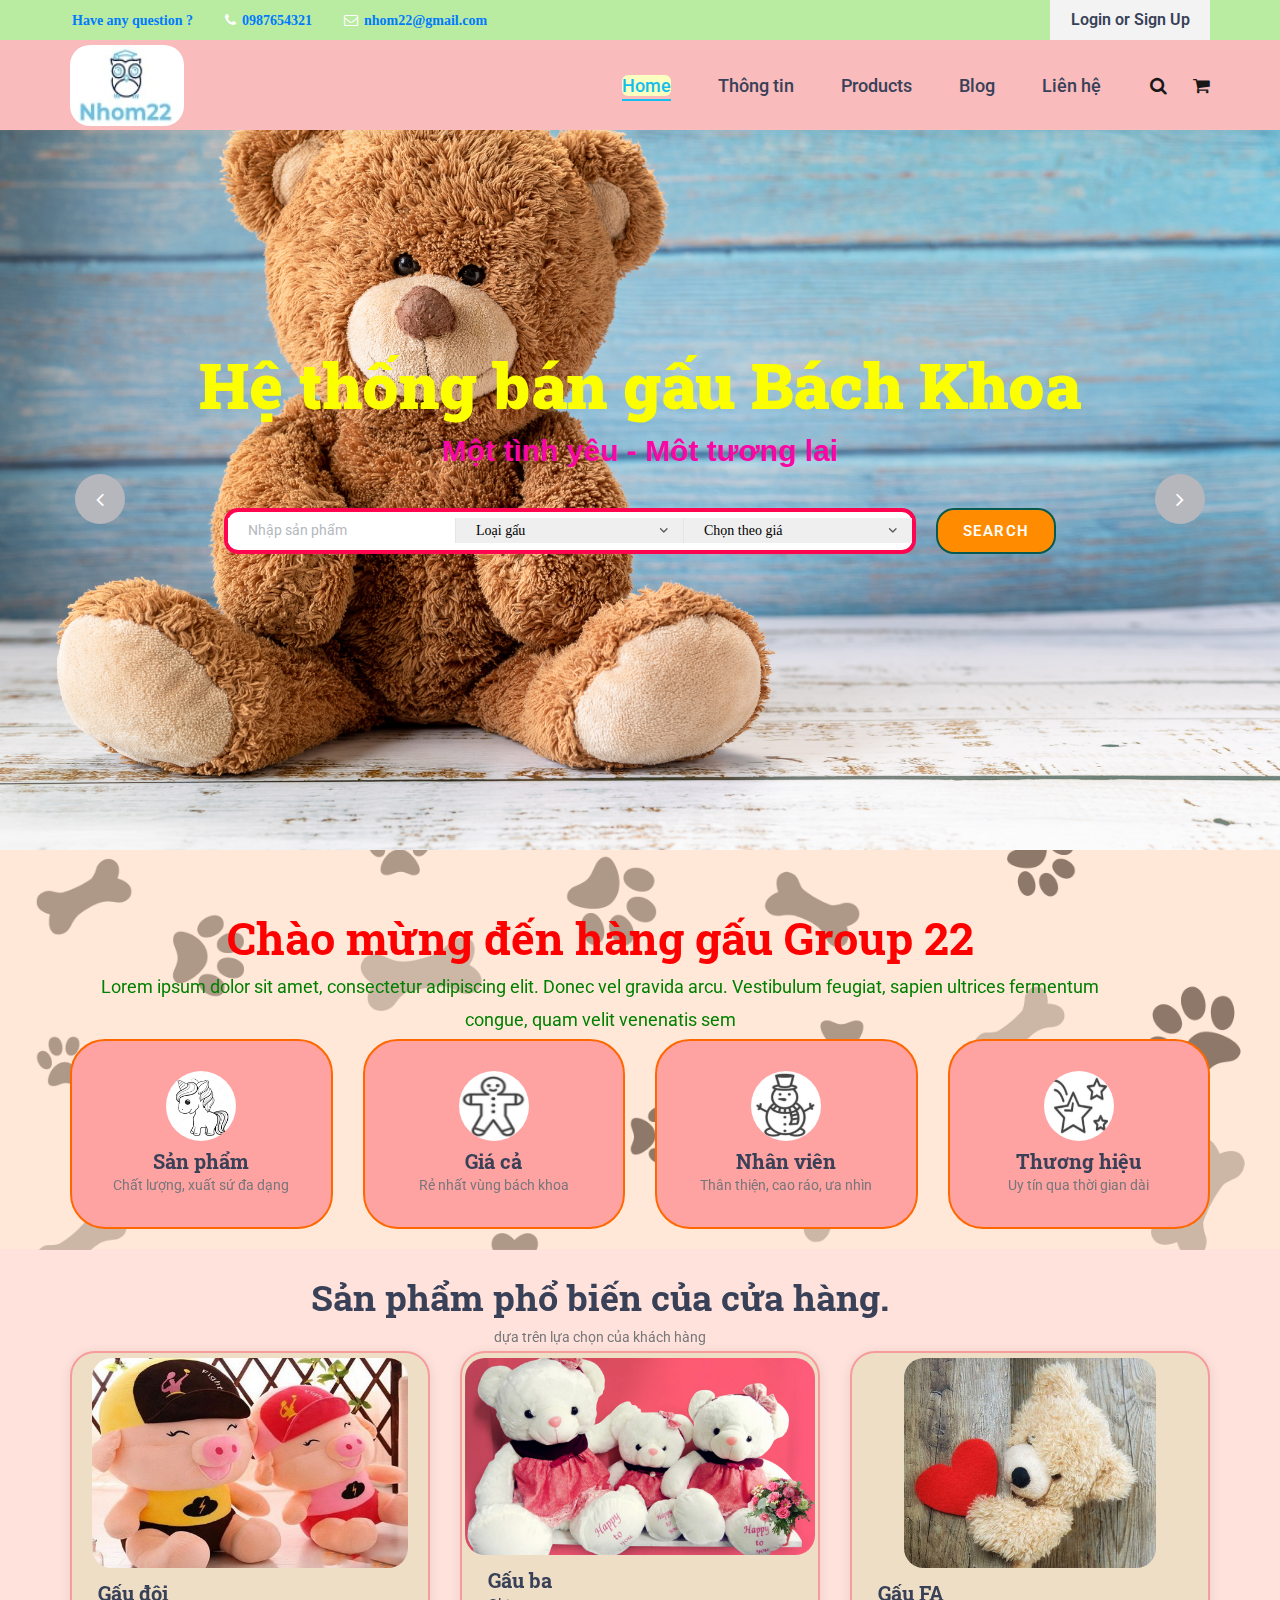
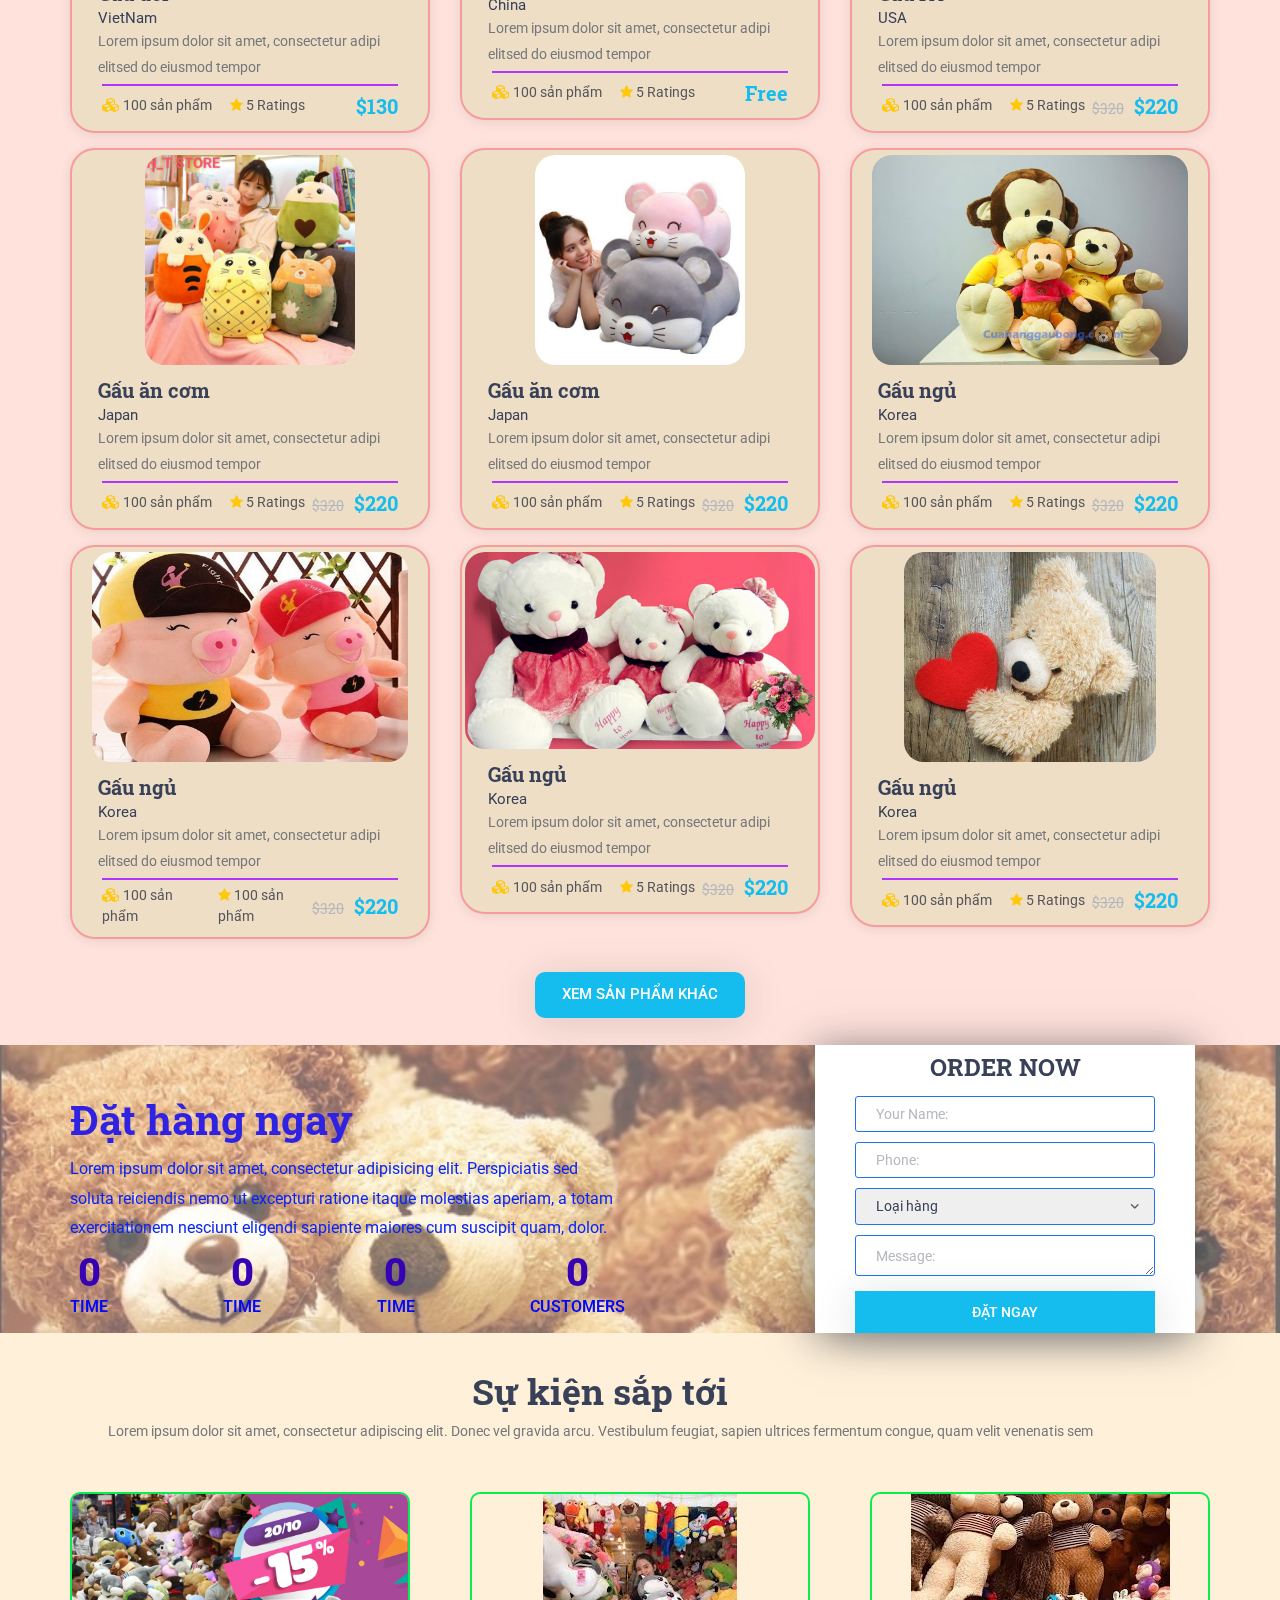
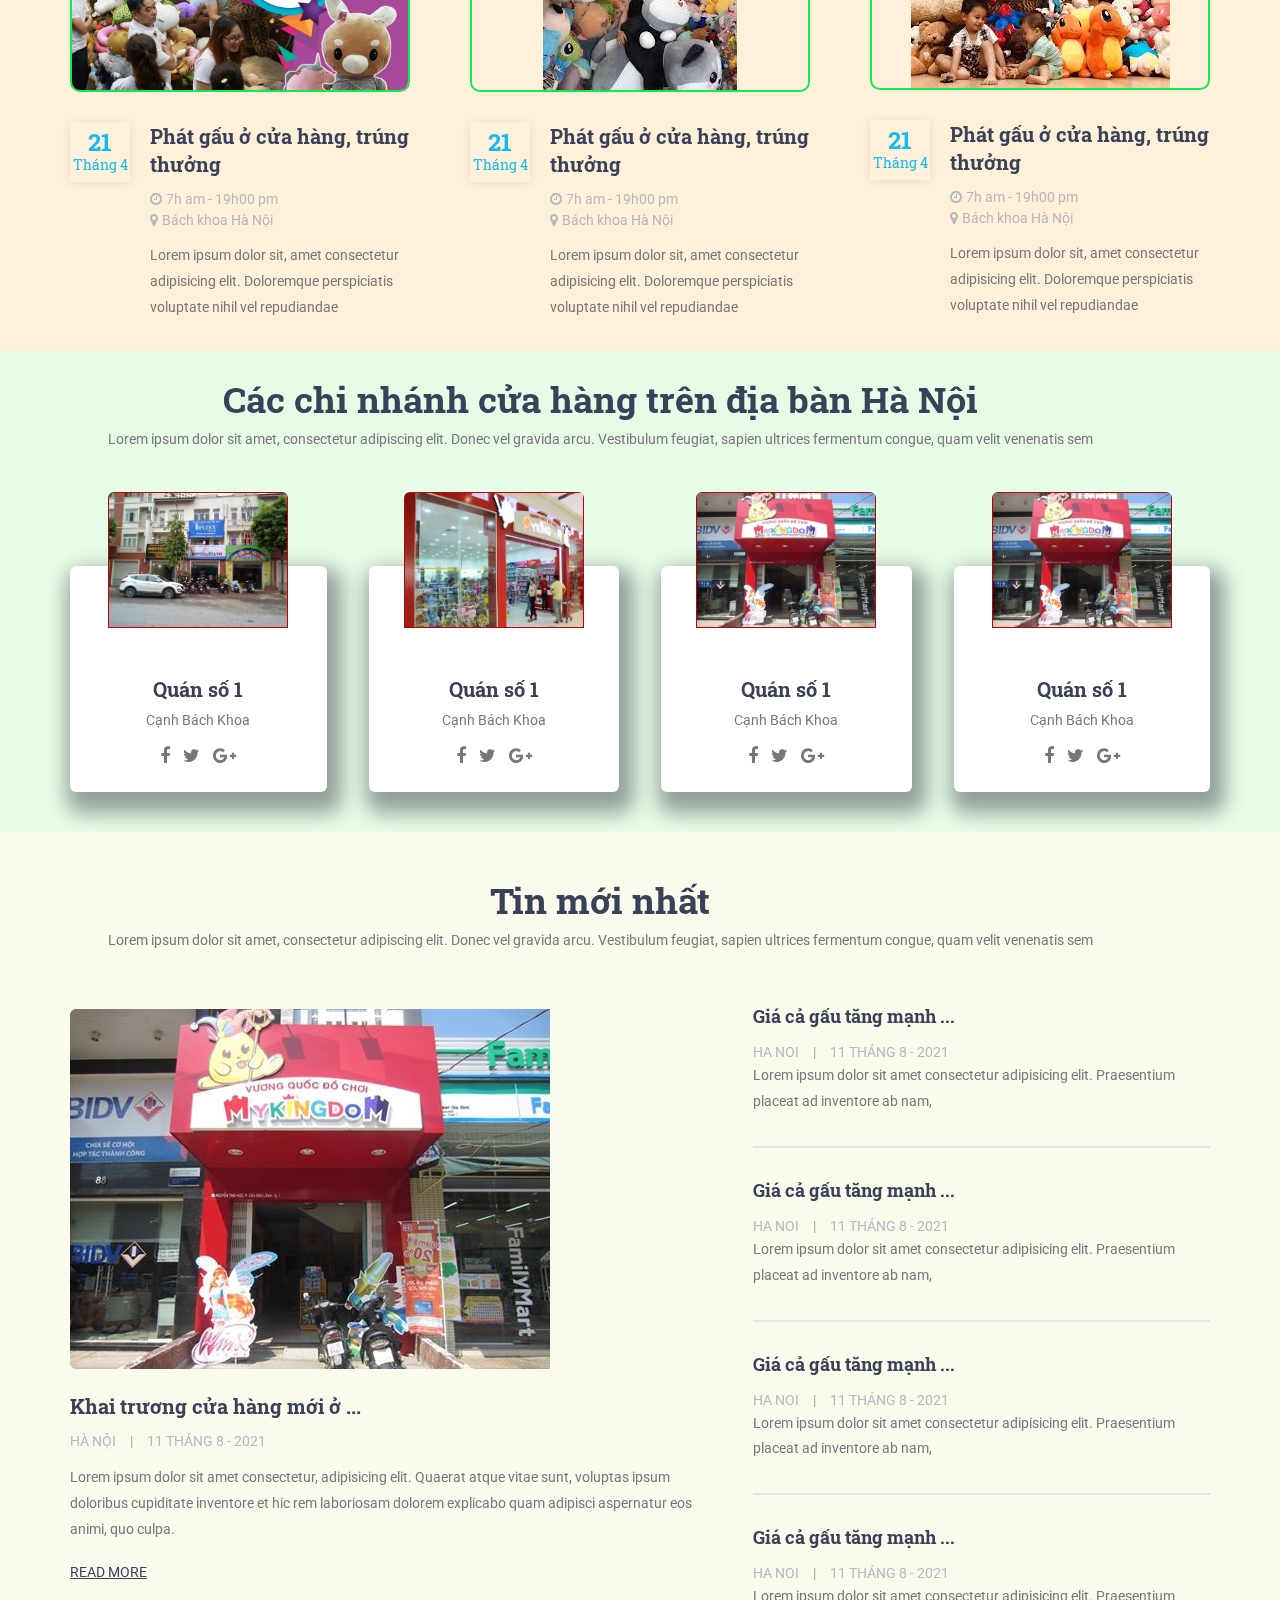
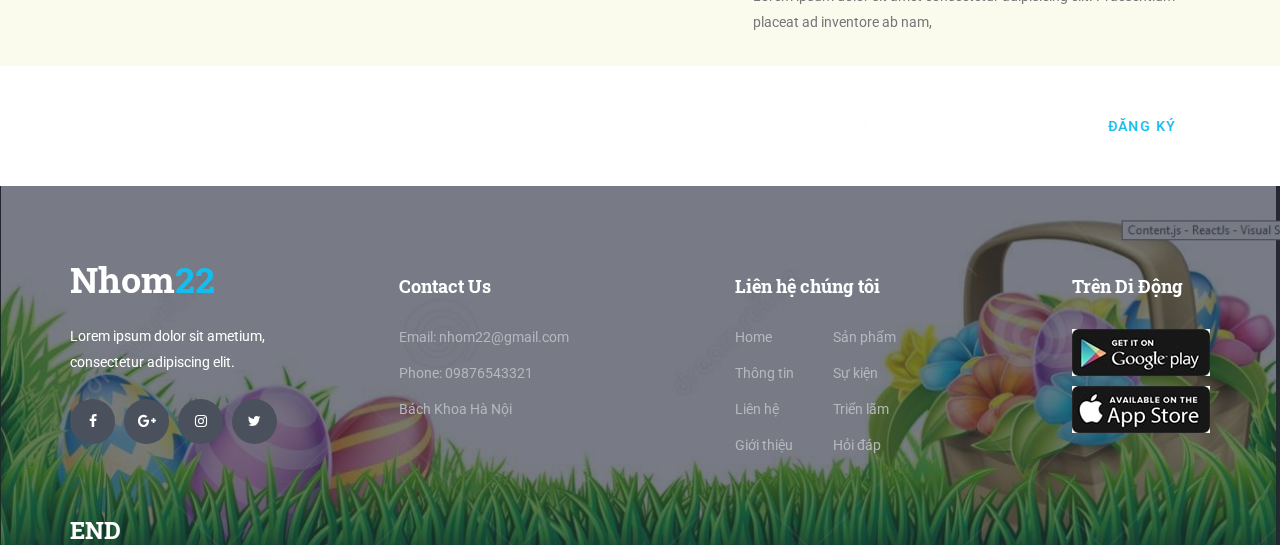
==== commit dccbb06a: "up lai" ====
--- a/index.html
+++ b/index.html
@@ -63,7 +63,7 @@
 						<div class="header_content d-flex flex-row align-items-center justify-content-start">
 							<div class="logo_container">
 								<a href="#">
-									<img src="images/logo.png" alt="">
+									<img src="images/logo.jpg" alt="">
 								</a>
 							</div>
 							<nav class="main_nav_contaner ml-auto">
@@ -275,7 +275,7 @@
 				<!-- Features Item -->
 				<div class="col-lg-3 feature_col">
 					<div class="feature text-center trans_400">
-						<div class="feature_icon"><img style="width:70px; height: 70px;" src="images/icon_6.png" alt=""></div>
+						<div class="feature_icon"><img style="width:70px; height: 70px;" src="images/icon_6.jpg" alt=""></div>
 						<h3 class="feature_title">Giá cả</h3>
 						<div class="feature_text"><p>Rẻ nhất vùng bách khoa</p></div>
 					</div>
@@ -284,7 +284,7 @@
 				<!-- Features Item -->
 				<div class="col-lg-3 feature_col">
 					<div class="feature text-center trans_400">
-						<div class="feature_icon"><img style="width:70px; height: 70px;" src="images/icon_7.png" alt=""></div>
+						<div class="feature_icon"><img style="width:70px; height: 70px;" src="images/icon_7.jpg" alt=""></div>
 						<h3 class="feature_title">Nhân viên</h3>
 						<div class="feature_text"><p>Thân thiện, cao ráo, ưa nhìn</p></div>
 					</div>
@@ -293,7 +293,7 @@
 				<!-- Features Item -->
 				<div class="col-lg-3 feature_col">
 					<div class="feature text-center trans_400">
-						<div class="feature_icon"><img style="width:70px; height: 70px;" src="images/icon_8.png" alt=""></div>
+						<div class="feature_icon"><img style="width:70px; height: 70px;" src="images/icon_8.jpg" alt=""></div>
 						<h3 class="feature_title">Thương hiệu</h3>
 						<div class="feature_text"><p>Uy tín qua thời gian dài</p></div>
 					</div>
@@ -575,7 +575,7 @@
 	<!-- Counter -->
 
 	<div class="counter">
-		<div class="counter_background" style="background-image:url(images/counter_background1.png); opacity: 0.6"></div>
+		<div class="counter_background" style="background-image:url(images/counter_background1.jpg); opacity: 0.6"></div>
 		<div class="container">
 			<div class="row">
 				<div class="col-lg-6">
@@ -948,7 +948,7 @@
 	<!-- Footer -->
 
 	<footer class="footer">
-		<div class="footer_background" style="background-image:url(images/footer_background1.png); opacity: 0.4"></div>
+		<div class="footer_background" style="background-image:url(images/footer_background1.jpg); opacity: 0.4"></div>
 		<div class="container">
 			<div class="row footer_row">
 				<div class="col">
@@ -1022,8 +1022,8 @@
 								<div class="footer_section footer_mobile">
 									<div class="footer_title">Trên Di Động</div>
 									<div class="footer_mobile_content">
-										<div class="footer_image"><a href="#"><img src="images/mobile_1.png" alt=""></a></div>
-										<div class="footer_image"><a href="#"><img src="images/mobile_2.png" alt=""></a></div>
+										<div class="footer_image"><a href="#"><img src="images/mobile_1.jpg" alt=""></a></div>
+										<div class="footer_image"><a href="#"><img src="images/mobile_2.jpg" alt=""></a></div>
 									</div>
 								</div>
 								
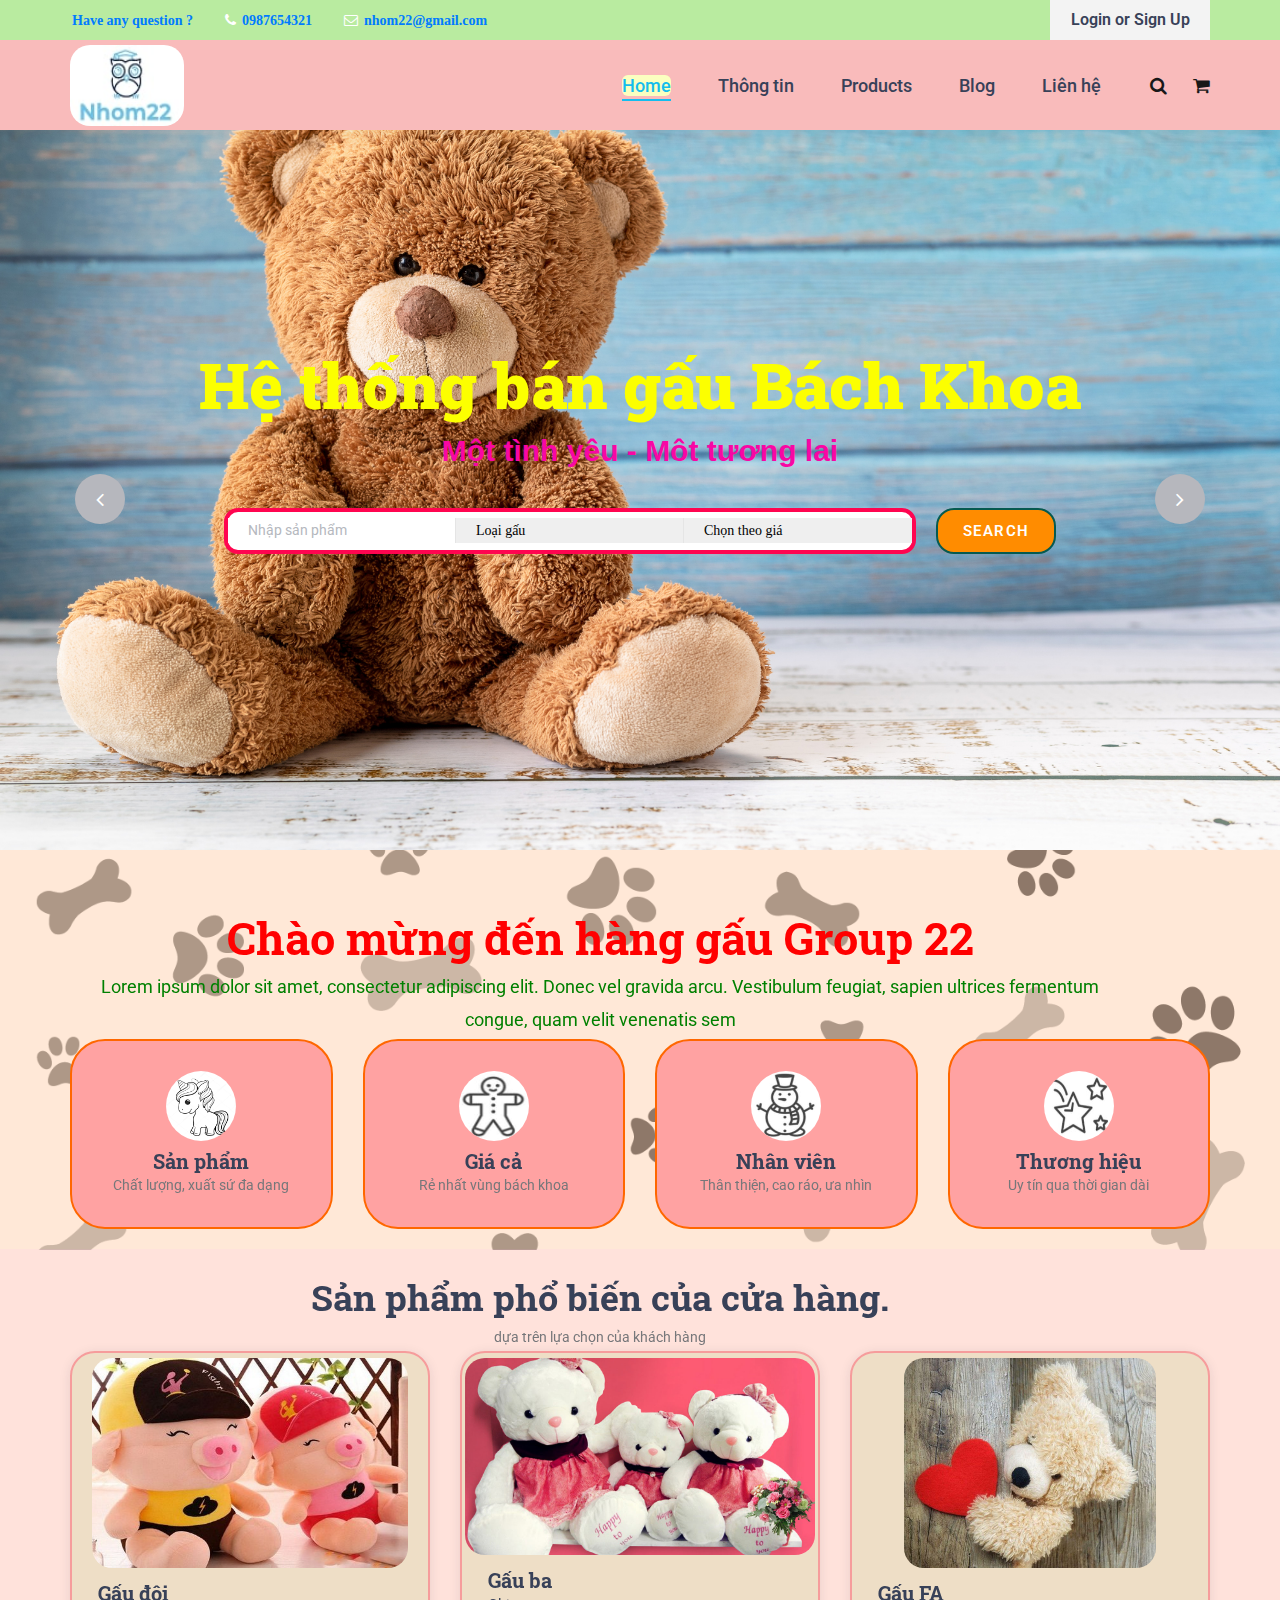
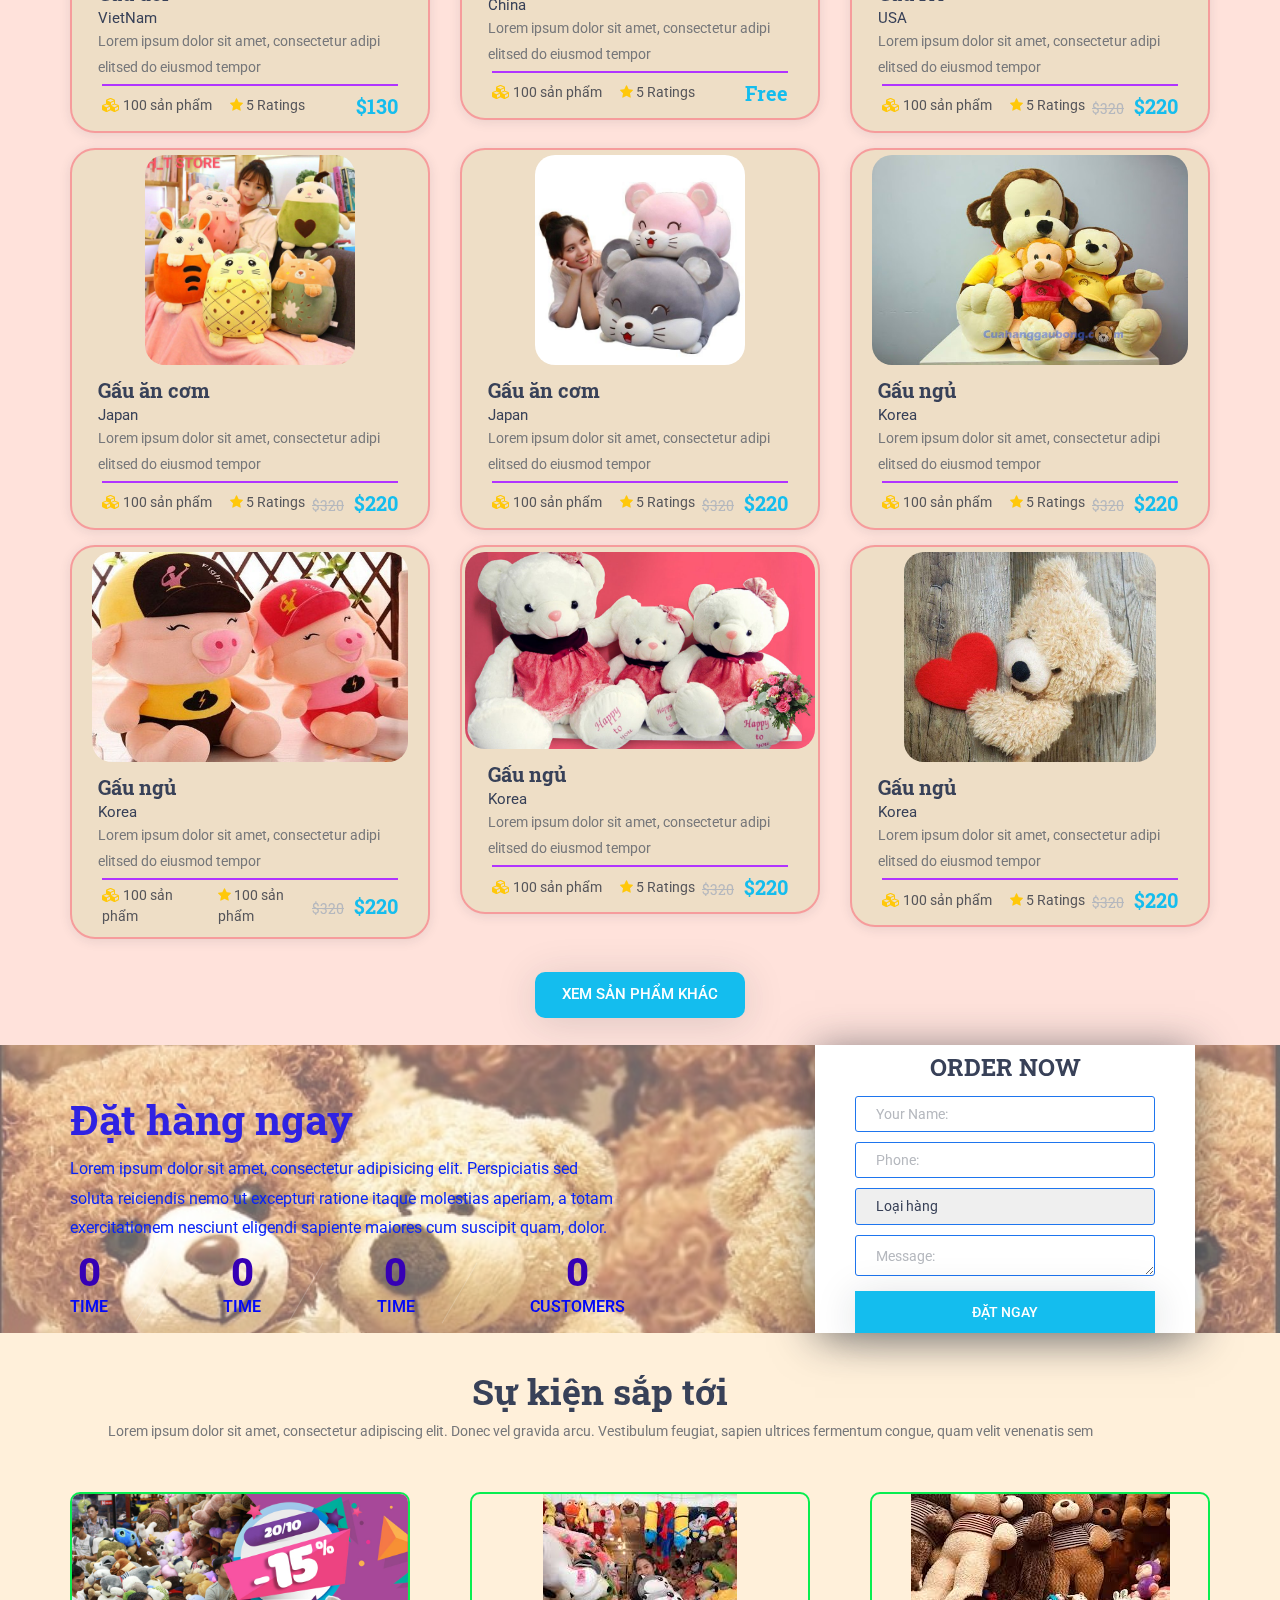
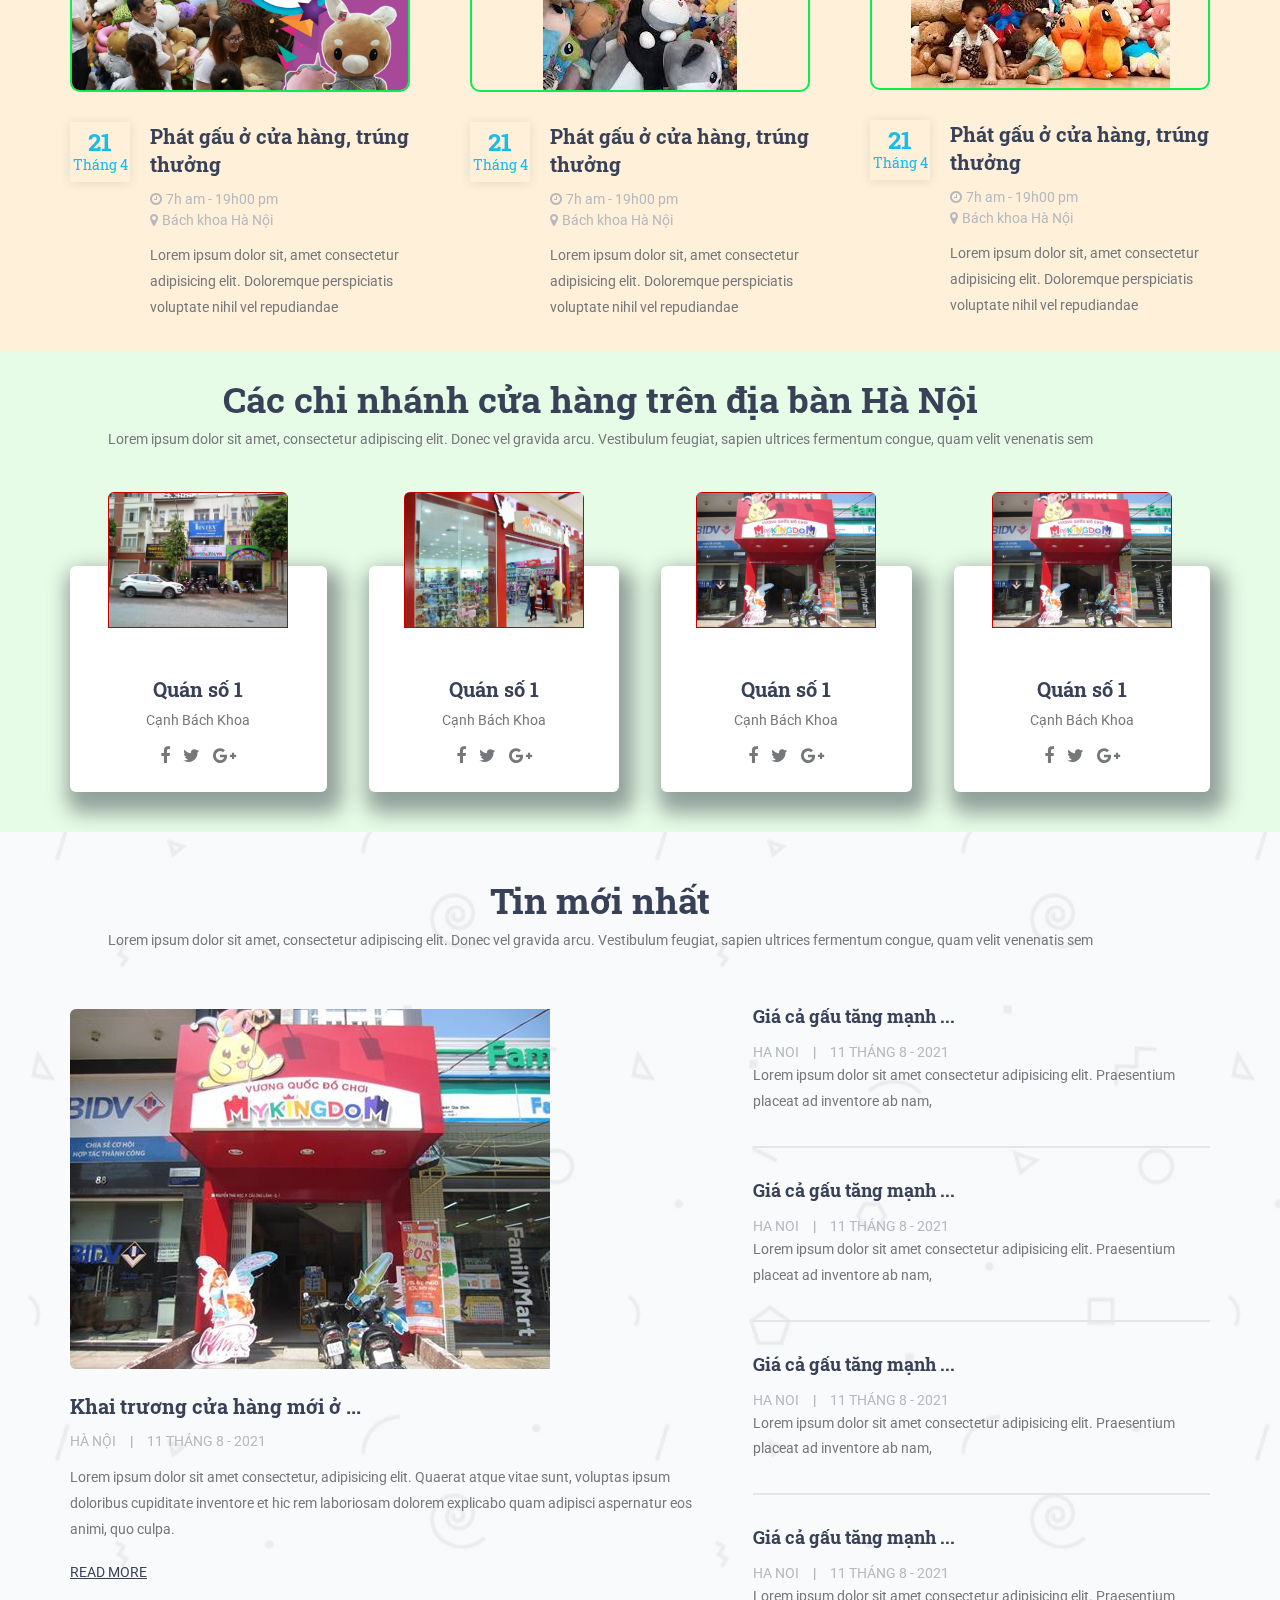
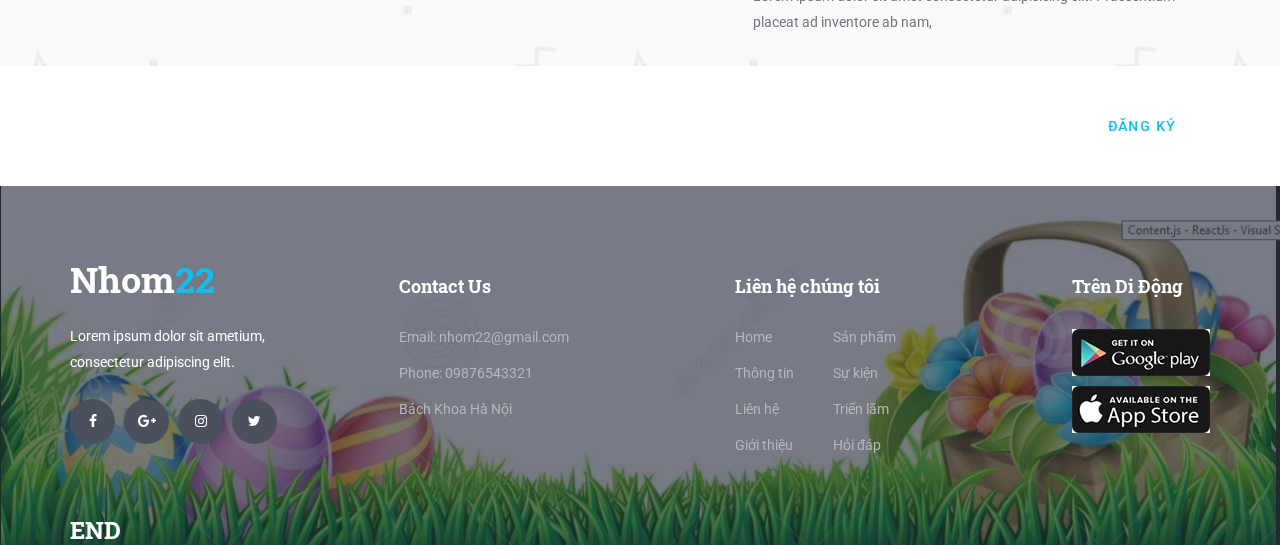
==== commit 8b42946c: "NDT" ====
--- a/index.html
+++ b/index.html
@@ -1046,14 +1046,14 @@
 <script src="js/jquery-3.2.1.min.js"></script>
 <script src="styles/bootstrap4/popper.js"></script>
 <script src="styles/bootstrap4/bootstrap.min.js"></script>
-<script src="plugins/greensock/TweenMax.min.js"></script>
-<script src="plugins/greensock/TimelineMax.min.js"></script>
 <script src="plugins/scrollmagic/ScrollMagic.min.js"></script>
-<script src="plugins/greensock/animation.gsap.min.js"></script>
-<script src="plugins/greensock/ScrollToPlugin.min.js"></script>
 <script src="plugins/OwlCarousel2-2.2.1/owl.carousel.js"></script>
-<script src="plugins/easing/easing.js"></script>
 <script src="plugins/parallax-js-master/parallax.min.js"></script>
+<!-- <script src="plugins/greensock/TweenMax.min.js"></script>
+<script src="plugins/greensock/TimelineMax.min.js"></script> -->
+<!-- <script src="plugins/greensock/animation.gsap.min.js"></script>
+<script src="plugins/greensock/ScrollToPlugin.min.js"></script> -->
+<!-- <script src="plugins/easing/easing.js"></script> -->
 <script src="js/custom.js"></script>
 </body>
 </html>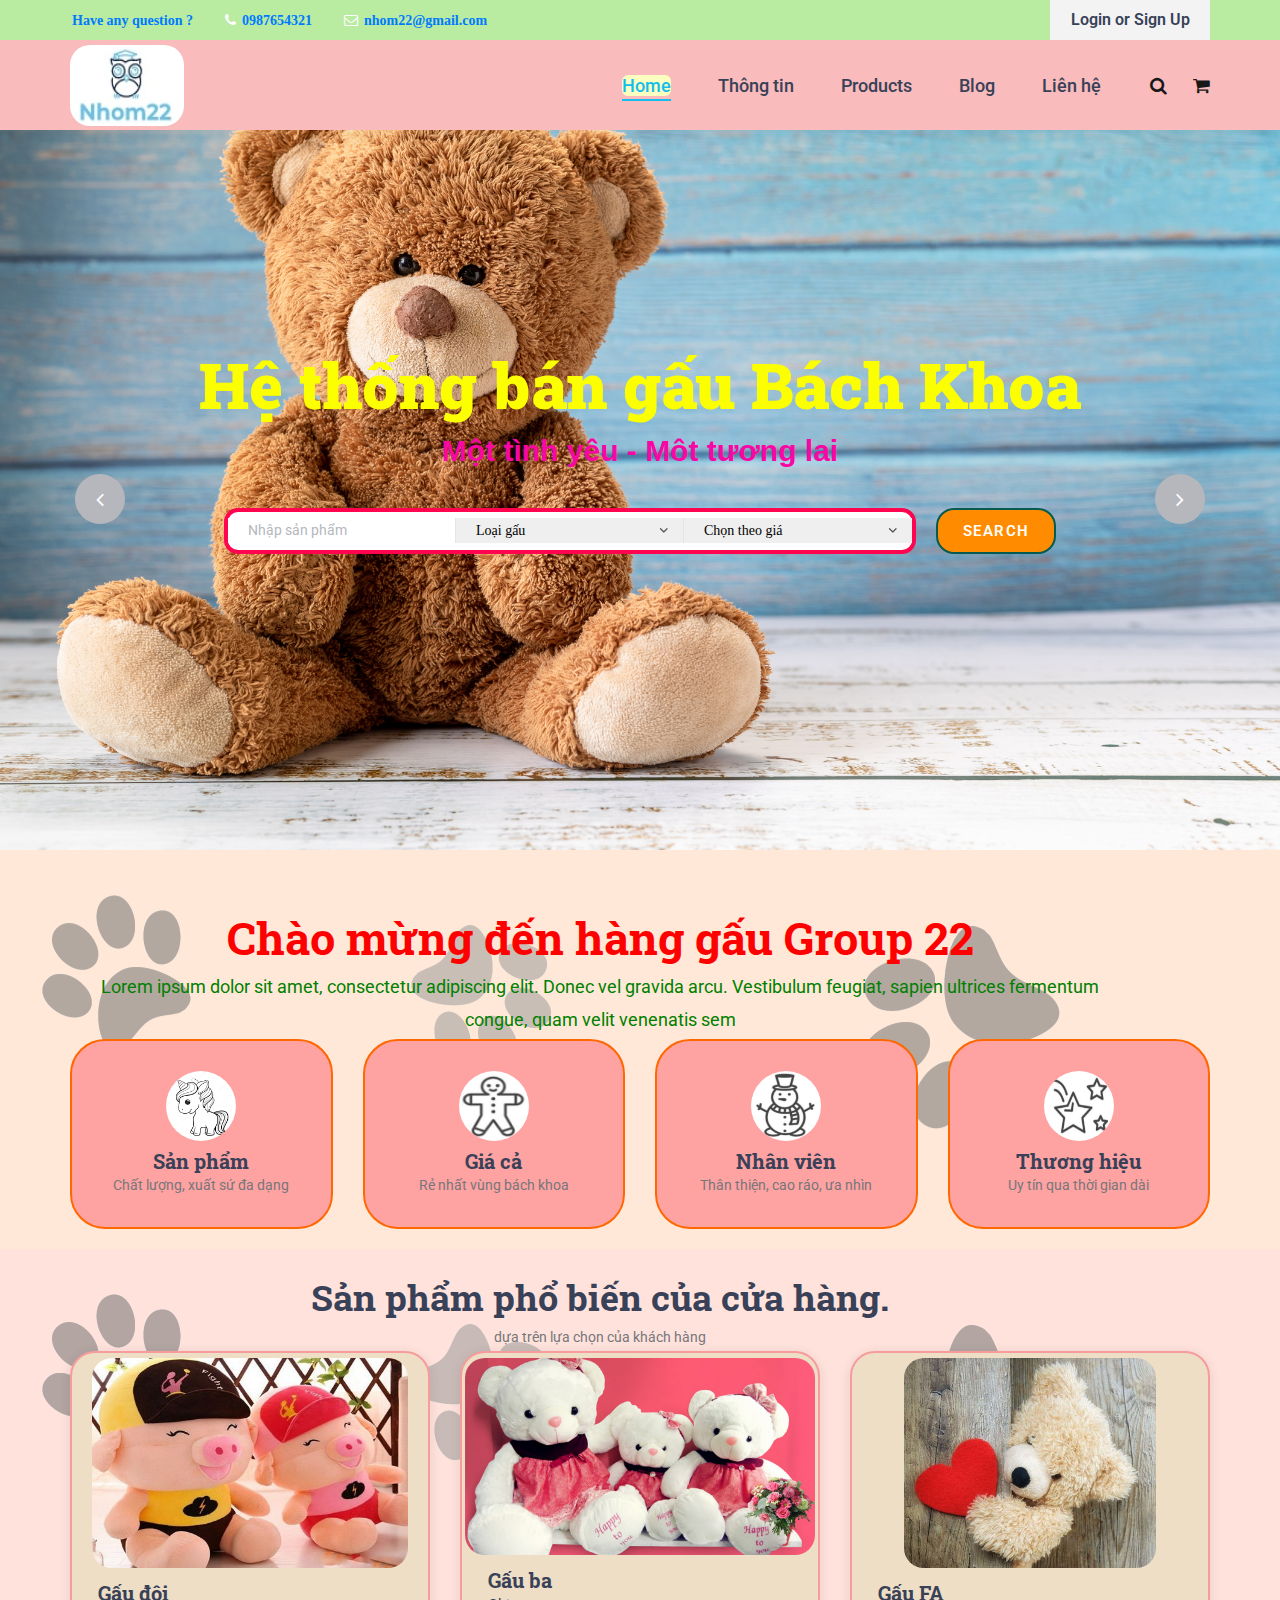
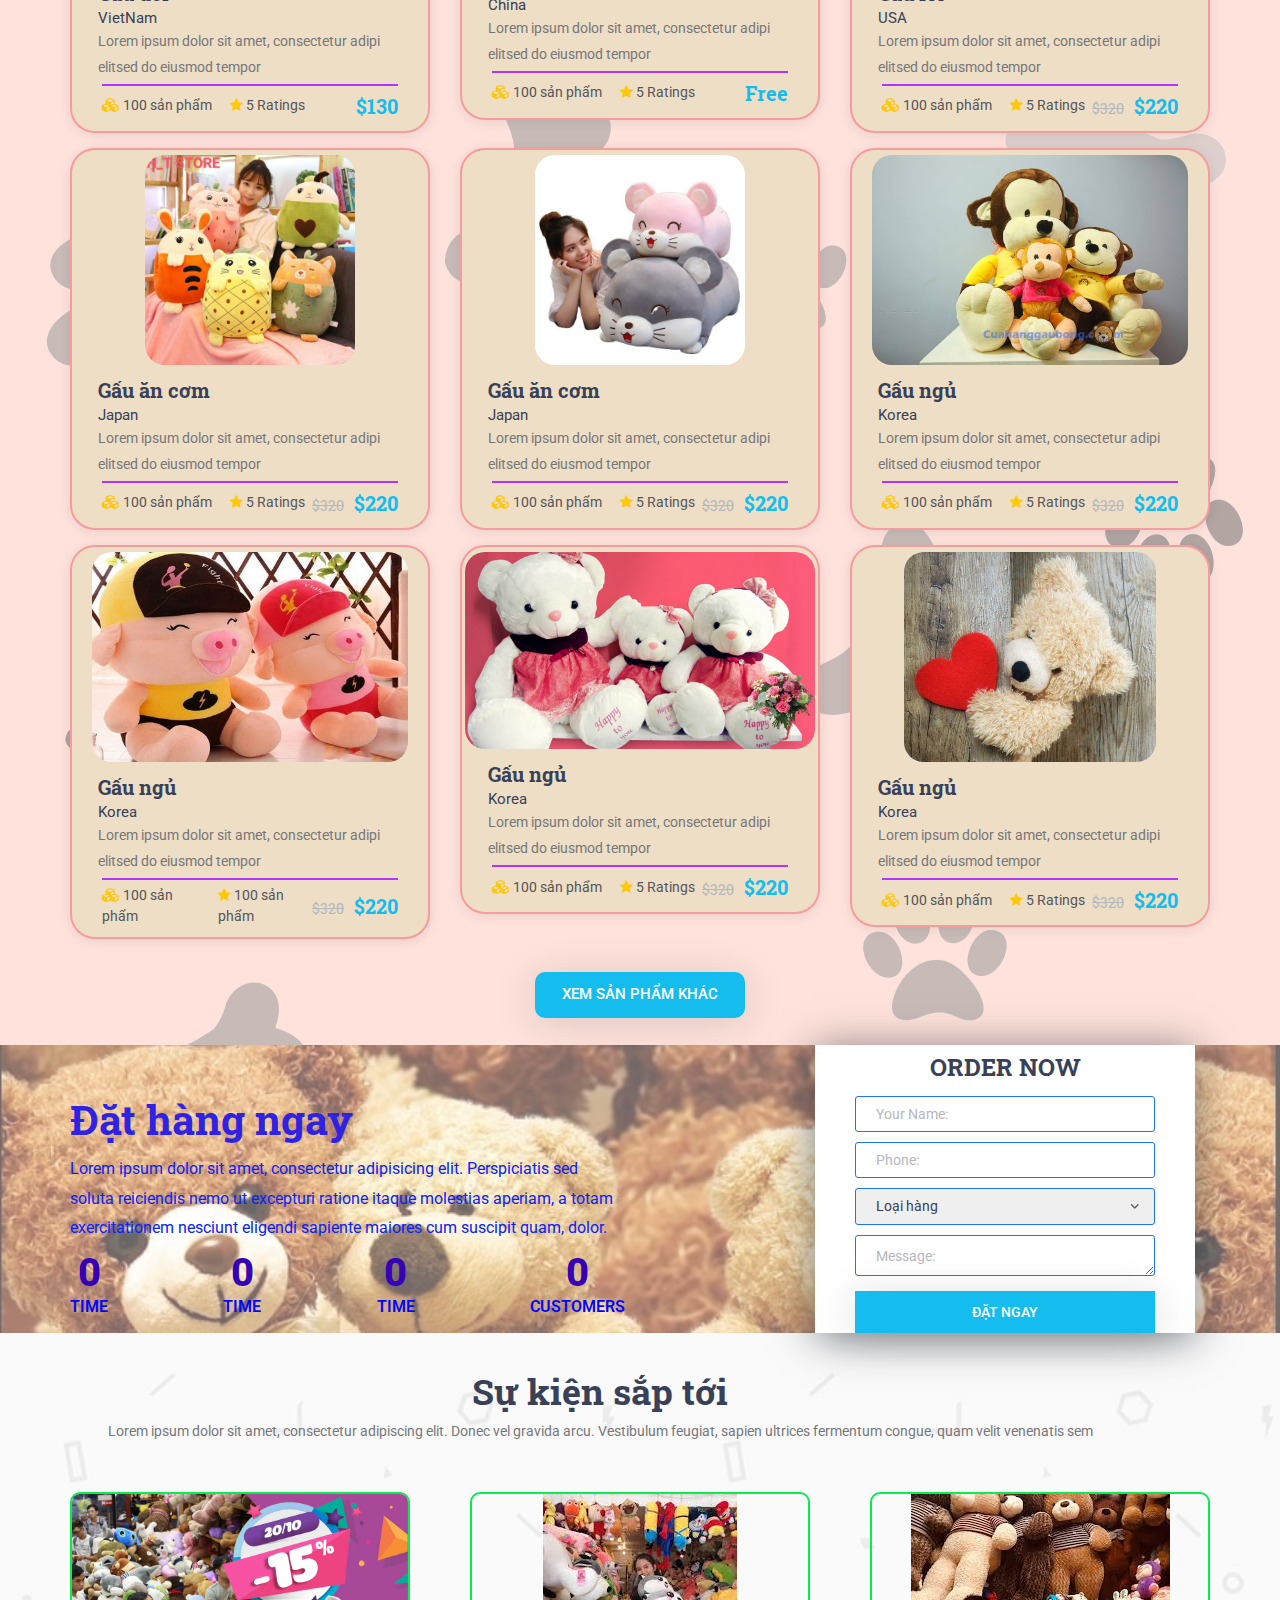
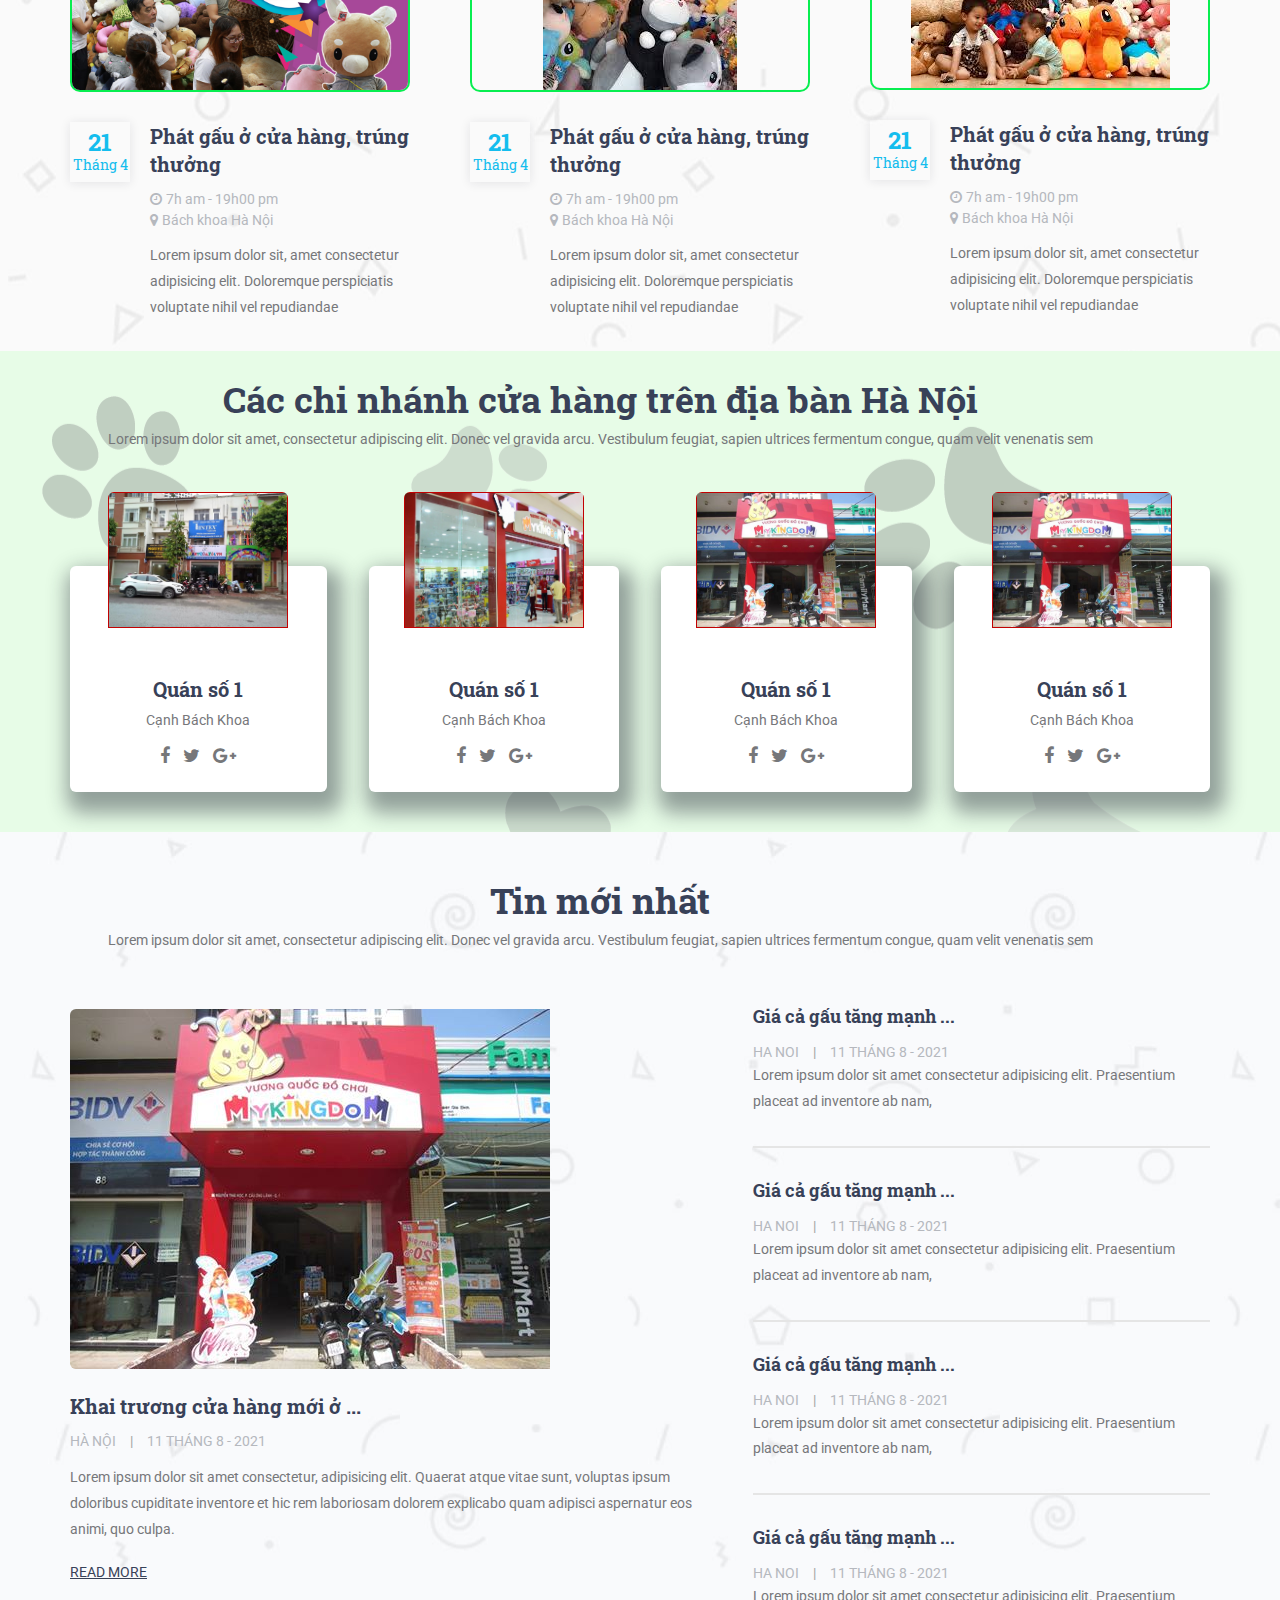
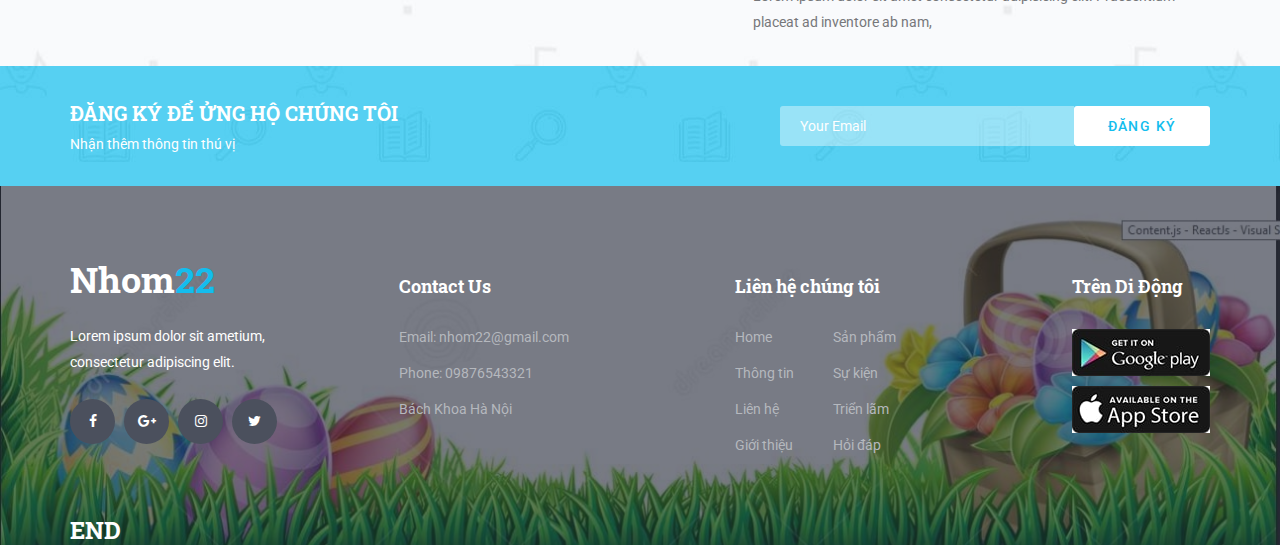
==== commit d9147d46: "NDT" ====
--- a/index.html
+++ b/index.html
@@ -251,7 +251,7 @@
 	<!-- Features -->
 
 	<div class="features">
-		<div class="section_background parallax-window" data-parallax="scroll" data-image-src="images/features_background.jpg" data-speed="0.8"></div>
+		<div class="section_background" style="background-image:url(images/features_background.jpg); opacity: 0.5;"></div>
 		<div class="container">
 			<div class="row">
 				<div class="col">
@@ -306,7 +306,7 @@
 	<!-- Popular Product -->
 
 	<div class="products">
-		<div class="section_background parallax-window" data-parallax="scroll" data-image-src="images/features_background.jpg" data-speed="0.8"></div>
+		<div class="section_background" style="background-image: url(images/features_background.jpg); opacity: 0.5;"></div>
 		<div class="container">
 			<div class="row">
 				<div class="col">
@@ -643,6 +643,7 @@
 	<!-- Events -->
 
 	<div class="events">
+		<div class="team_background" style="background-image: url(images/team_background.jpg);"></div>
 		<div class="container">
 			<div class="row">
 				<div class="col">
@@ -736,7 +737,7 @@
 	<!-- Team -->
 
 	<div class="team">
-		<div class="team_background parallax-window" data-parallax="scroll" data-image-src="images/team_background.jpg" data-speed="0.8"></div>
+		<div class="team_background" style="background-image: url(images/features_background.jpg);opacity: 0.3"></div>
 		<div class="container">
 			<div class="row">
 				<div class="col">
@@ -827,7 +828,7 @@
 	<!-- Latest News -->
 
 	<div class="news">
-		<div class="news_background" style="background-image: url(images/products_background.jpg);"></div>
+		<div class="news_background" style="background-image:url(images/products_background.jpg);"></div>
 		<div class="container">
 			<div class="row">
 				<div class="col">
@@ -919,7 +920,7 @@
 	<!-- Newsletter -->
 
 	<div class="newsletter">
-		<div class="newsletter_background parallax-window" data-parallax="scroll" data-image-src="images/newsletter.jpg" data-speed="0.8"></div>
+		<div class="newsletter_background" style="background-image: url(images/newsletter.jpg); opacity: 0.8;"></div>
 		<div class="container">
 			<div class="row">
 				<div class="col">
@@ -1046,14 +1047,11 @@
 <script src="js/jquery-3.2.1.min.js"></script>
 <script src="styles/bootstrap4/popper.js"></script>
 <script src="styles/bootstrap4/bootstrap.min.js"></script>
-<script src="plugins/scrollmagic/ScrollMagic.min.js"></script>
-<script src="plugins/OwlCarousel2-2.2.1/owl.carousel.js"></script>
-<script src="plugins/parallax-js-master/parallax.min.js"></script>
-<!-- <script src="plugins/greensock/TweenMax.min.js"></script>
-<script src="plugins/greensock/TimelineMax.min.js"></script> -->
-<!-- <script src="plugins/greensock/animation.gsap.min.js"></script>
-<script src="plugins/greensock/ScrollToPlugin.min.js"></script> -->
-<!-- <script src="plugins/easing/easing.js"></script> -->
+
+<script src="plugins/scrollmagic/ScrollMagic.min.js"></script><!-- ho tro phan slider menu -->
+<script src="plugins/OwlCarousel2-2.2.1/owl.carousel.js"></script> <!-- ho tro phan slider menu -->
+<script src="plugins/greensock/TweenMax.min.js"></script> <!-- ho tro phan counter -->
+
 <script src="js/custom.js"></script>
 </body>
 </html>